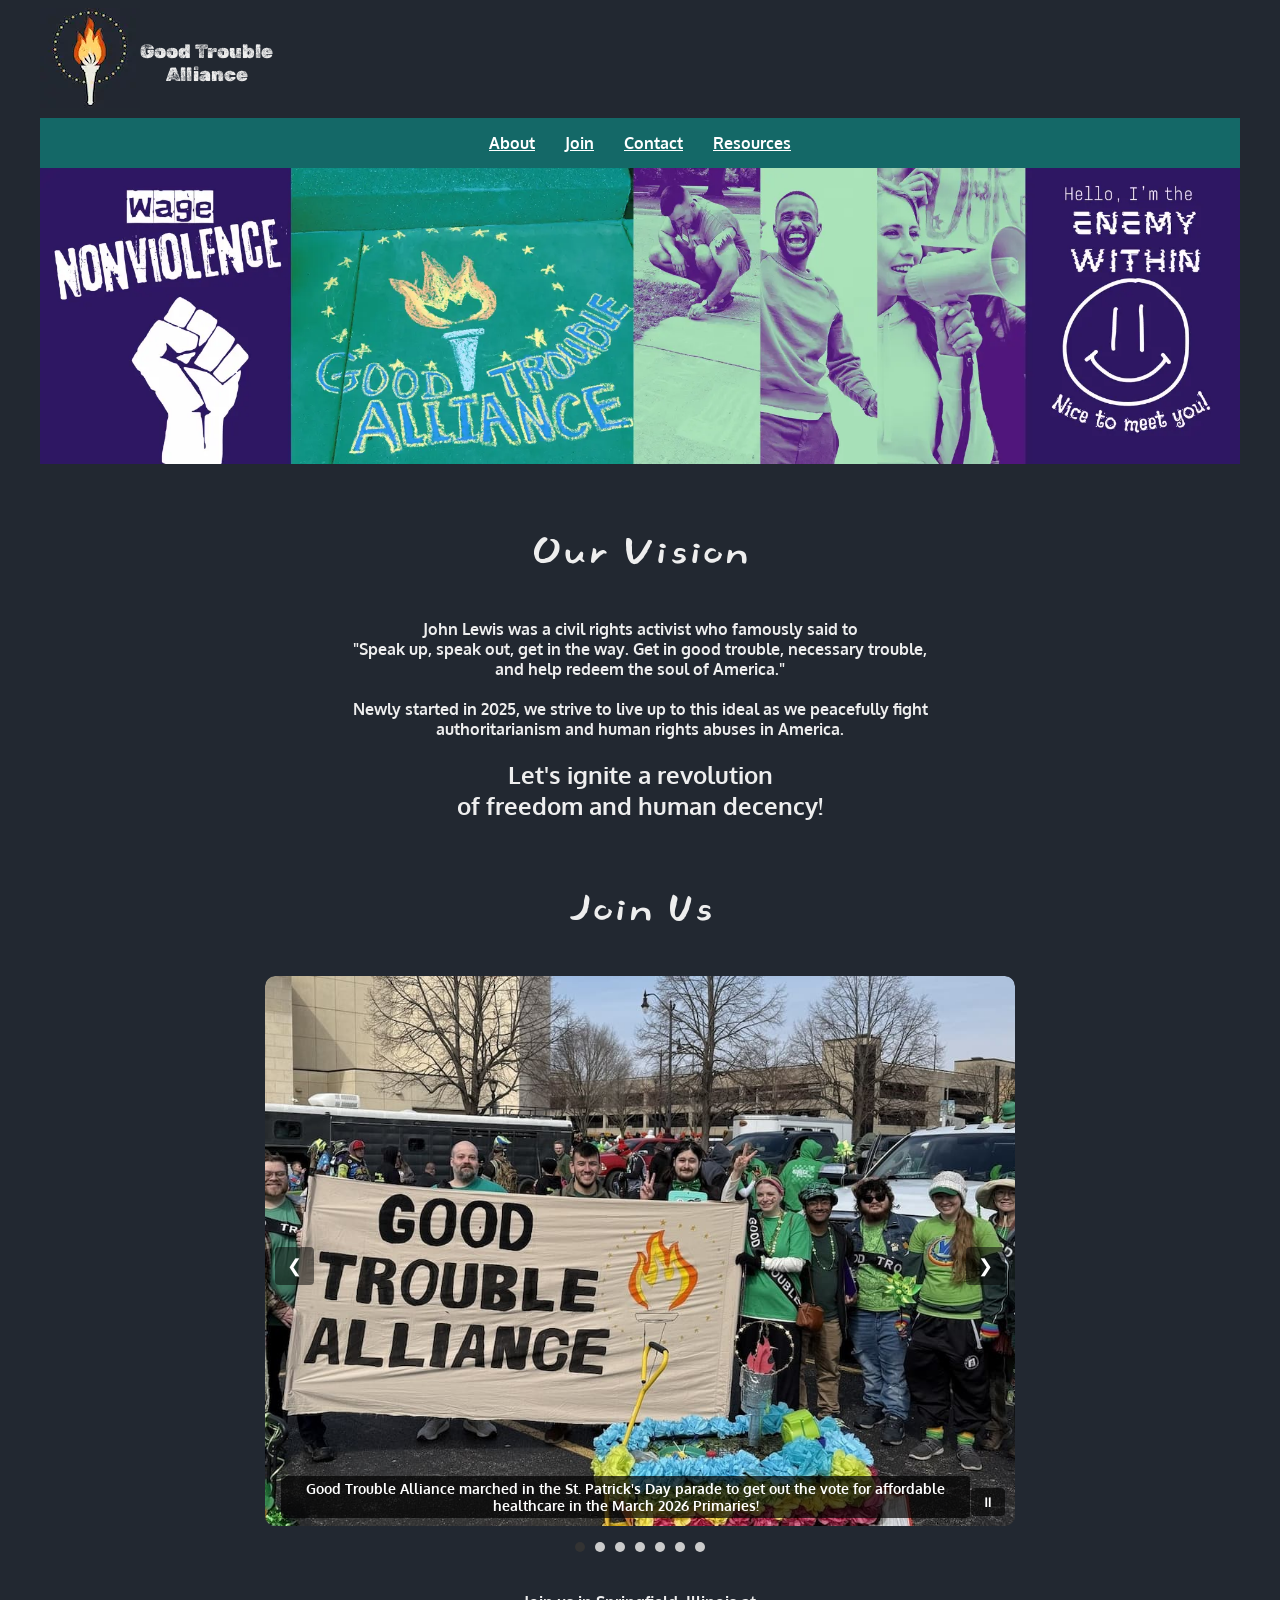
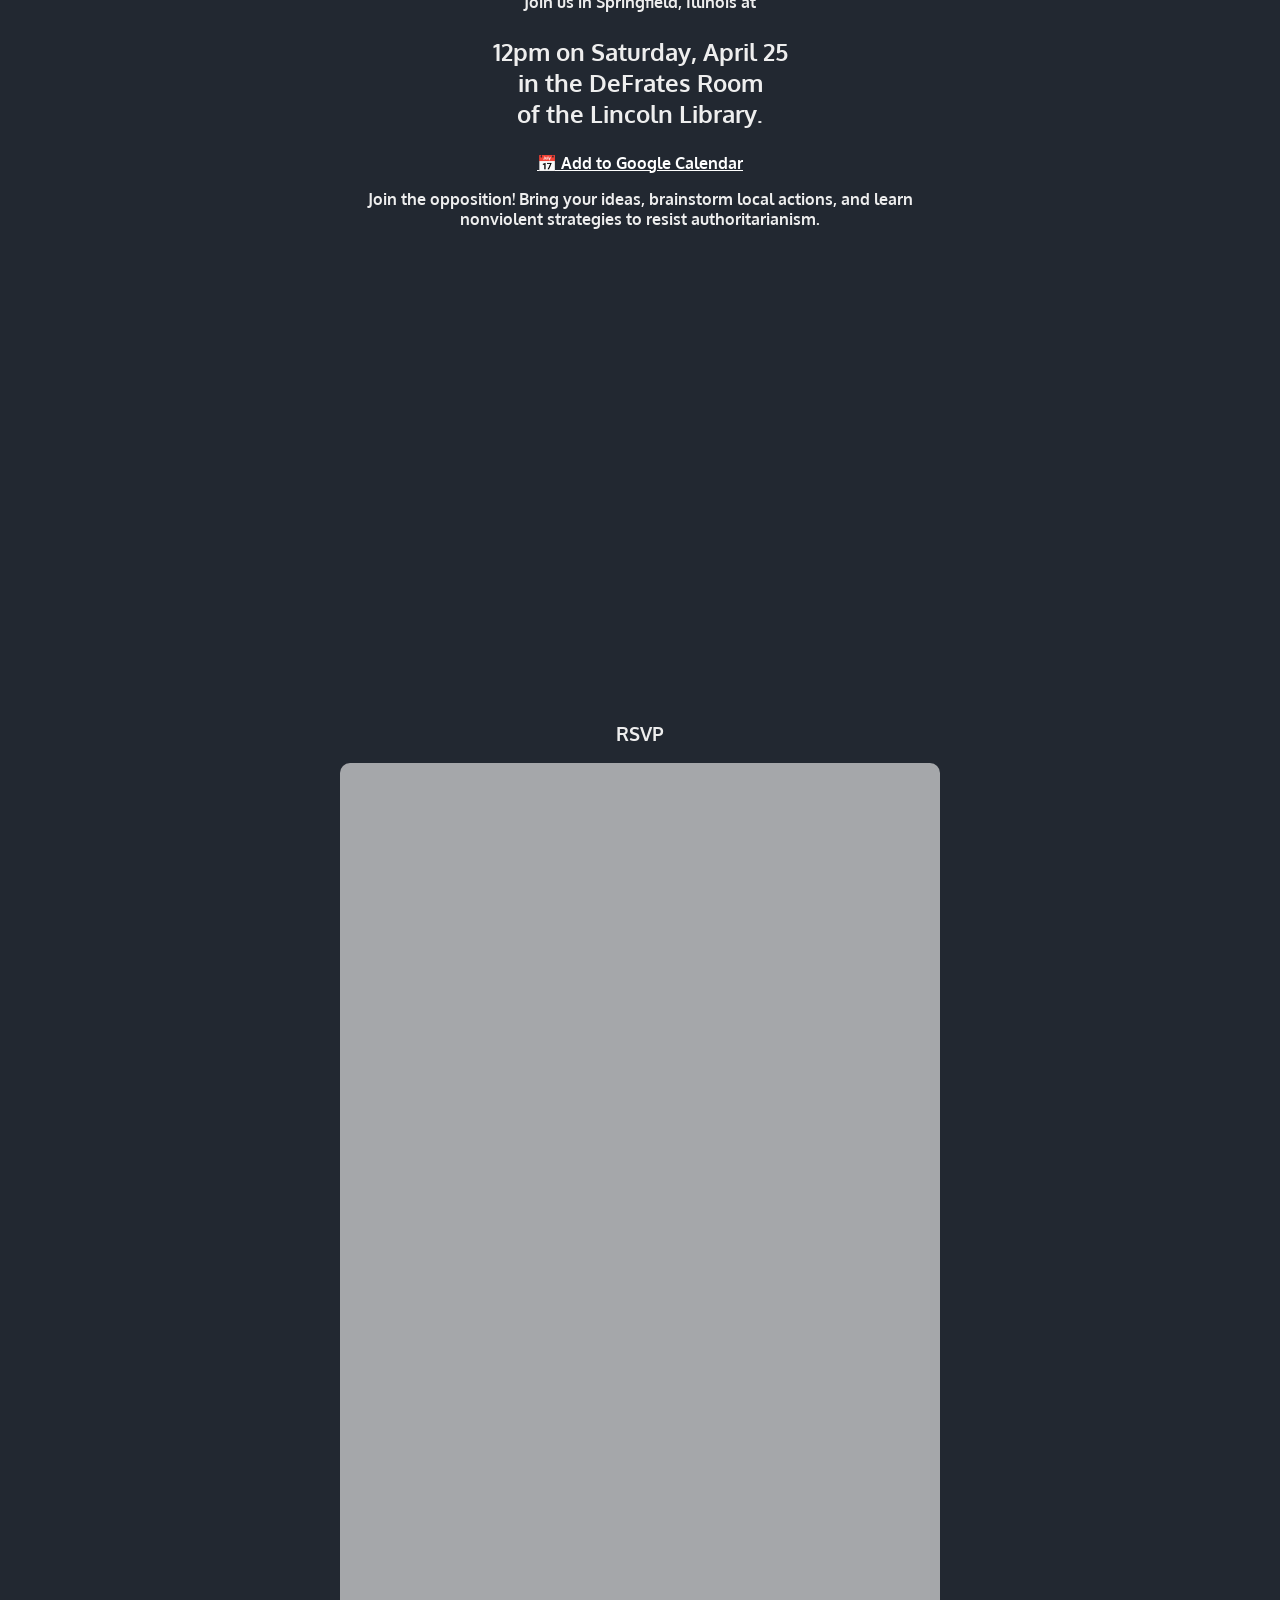
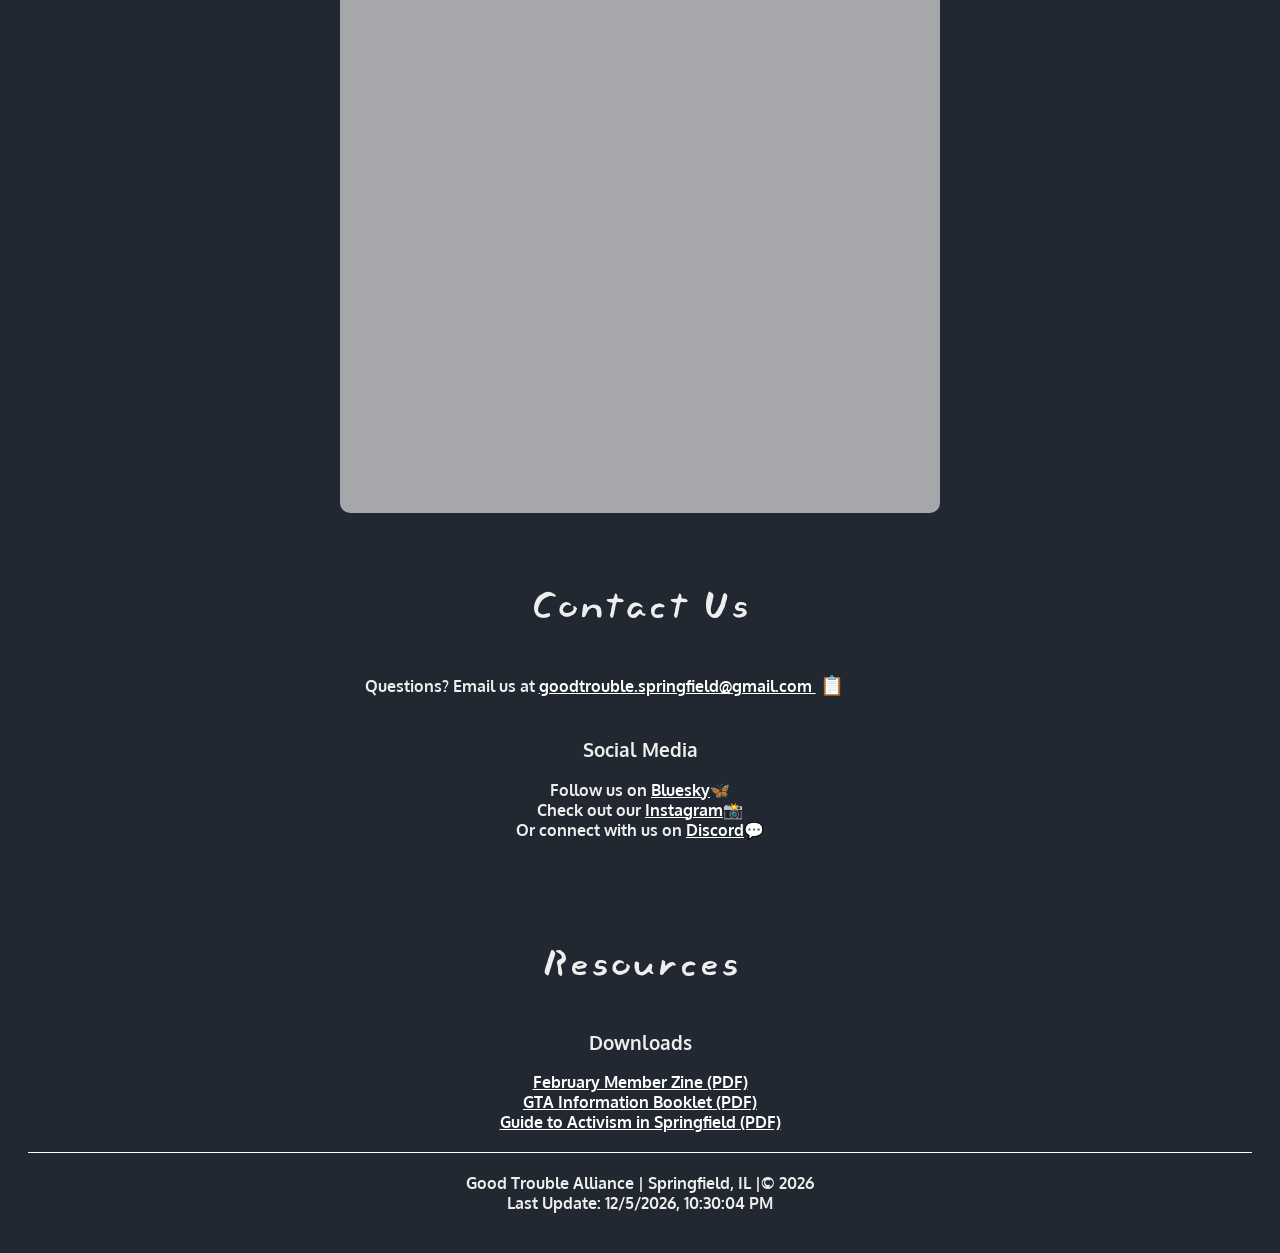
==== index.html @ 1ded8a0d "aesthetic changes to vision statement" ====
<!DOCTYPE html>
<html lang="en">
  <head>
    <meta charset="UTF-8" />
    <meta name="viewport" content="width=device-width, initial-scale=1.0" />
    <meta name="description" content="Good trouble alliance" />
    <meta name="author" content="Valorie Broderick" />
    <title>Good Trouble Alliance</title>

    <link rel="preconnect" href="https://fonts.googleapis.com" />
    <link rel="preconnect" href="https://fonts.gstatic.com" crossorigin />
    <link
      href="https://fonts.googleapis.com/css2?family=Oxygen:wght@300;400;700&family=Rubik+Dirt&family=Slackside+One&display=swap"
      rel="stylesheet"
    />

    <link rel="stylesheet" href="styles/styles.css" />
    <link rel="stylesheet" href="styles/styles-large.css" />
    <link rel="icon" href="/good-trouble-alliance/favicon.ico" type="image/x-icon" />

    <script src="scripts/nav.js" defer></script>
    <script src="scripts/copy.js" defer></script>
    <script src="scripts/date.js" defer></script>
    <script src="scripts/carousel.js" defer></script>
  </head>
  <body>
    <header>
      <div class="logo-container">
        <img class="logo" src="images/logo.webp" alt="logo" />
        <div>
          <span class="logo-text">Good Trouble <br />Alliance</span>
        </div>
      </div>
      <nav></nav>
    </header>
    <main>
      
      <picture>
        <source media="(min-width: 600px)" srcset="images/gta-hero-banner.webp">
        <img class="hero" src="images/gta-hero-banner-small.webp" alt="banner">
      </picture>
      
      <div id="action-button"></div>
      <div class="main-text">
        <section id="vision">
          <h2>Our Vision</h2>
          <p>
            John Lewis was a civil rights activist who famously said to <br />
            "Speak up, speak out, get in the way. Get in good trouble, necessary
            trouble, and help redeem the soul of America."
          </p><br>
          <p>
           Newly started in 2025, we strive to live up to this ideal as we peacefully fight
            authoritarianism and human rights abuses in America. </p><br>
            <p class ="emphasized-text">Let's ignite a revolution <br>of freedom and human decency!</p>
          
        </section>
        <section id="join">
          <h2>Join Us</h2>
        <div class="carousel">
          <div class="carousel-inner">
            <div class="carousel-item active">
              <img src="images/01_banner_parade.jpg" alt="GTA Banner" class="left-center">
              <div class="caption">Good Trouble Alliance marched in the St. Patrick's Day parade
                 to get out the vote for affordable healthcare in the March 2026 Primaries!</div>
            </div>
            <div class="carousel-item">
              <img src="images/02-bubbles.webp" alt="Bubbles">
              <div class="caption">Blowing bubbles = saving democracy 🫧</div>
            </div>
            <div class="carousel-item">
              <img src="images/03-rally-speech.webp" alt="Speech">
              <div class="caption">Speaking at ICE Out Rally</div>
            </div>
            <div class="carousel-item">
              <img src="images/04-healthcare.webp" alt="Healthcare" class="right-center">
              <div class="caption">GTA stood in support of the Illinois Council
                 on Developmental Disabilities (ICDD) to advocate for affordable healthcare
                  on the 16th anniversary of the Affordable Care Act.</div>
            </div>
            <div class="carousel-item">
              <img src="images/05-care-pkg1.jpg" alt="Care Package" class="top-center">
              <div class="caption">Families belong together.
                 Reaching out to the family of ICE detainee.</div>
            </div>
            <div class="carousel-item">
              <img src="images/06-chalking.webp" alt="Chalking" class="top-center">
              <div class="caption">Chalk party in Washington Park! No human is illegal.</div>
            </div>
            <div class="carousel-item">
              <img src="images/07-paper-fortune.webp" alt="Paper Fortune Teller">
              <div class="caption">Paper "fortune tellers," friendship bracelet, and a 
                message we handed out to kids.</div>
            </div>
            
          </div>
          
          <div class="carousel-dots"></div>
          <button class="pause-btn">⏸</button>
          
          <button class="prev">&#10094;</button>
          <button class="next">&#10095;</button>
        </div><br>
          <p>Join us in Springfield, Illinois at</p>
          <p class="meeting-info">
            12pm on Saturday, April 25 <br />
            in the DeFrates Room <br>of the Lincoln Library.
          </p>
          <p>
            <a
              href="https://www.google.com/calendar/render?action=TEMPLATE&text=Good+Trouble+Alliance+Meetup&details=Join+us+at+the+Lincoln+Library+DeFrates+Room+to+organize+resistance!&location=Lincoln+Library,+Springfield,+IL&dates=20260425T170000Z/20260425T183000Z"
              target="_blank"
              rel="noopener noreferrer"
            >
              📅 Add to Google Calendar
            </a>
          </p>
          <p class="opposition">
            Join the opposition! Bring your ideas, brainstorm local actions, and learn nonviolent strategies to resist authoritarianism.
          </p><br>
          <iframe
            src="https://www.google.com/maps/embed?pb=!1m18!1m12!1m3!1d2774.00792703583!2d-89.64872042401946!3d39.798499871545665!2m3!1f0!2f0!3f0!3m2!1i1024!2i768!4f13.1!3m3!1m2!1s0x887539c1099bd957%3A0x847e5b92f6f88fad!2sLincoln%20Library!5e1!3m2!1sen!2sus!4v1756136449288!5m2!1sen!2sus" 
            width="600"
            height="450"
            title="Lincoln Library"
            style="border: 0"
            allowfullscreen=""
            loading="lazy"
            referrerpolicy="no-referrer-when-downgrade"
          ></iframe>
          <h3>RSVP</h3>
          <iframe
            class="rsvp-form"
            title="rsvp form"
            src="https://docs.google.com/forms/d/e/1FAIpQLSfu28Lddh7iY0egJfK6Ha4x41GvLx8j4VqAGBE83lDlNpiF3w/viewform?embedded=true"
            width="640"
            height="4000"
            >Loading…</iframe
          >
        </section>

        <section id="contact">
          <h2>Contact Us</h2>
          <p>
            Questions? Email us at
            <a
              href="mailto:goodtrouble.springfield@gmail.com?subject=Interested%20in%20Good%20Trouble&body=Hi,%20I%27d%20like%20to%20learn%20more%20about%20the%20meetup..."
            >
              goodtrouble.springfield@gmail.com
            </a>
            <button
              id="copy-email"
              class="copy-button"
              title="Copy email to clipboard"
            >
              📋
            </button>
            <span id="copy-message" class="copy-message">Copied!</span><br /><br>
            <h3>Social Media</h3>
            Follow us on 
            <a href="https://bsky.app/profile/gt-alliance.bsky.social" target="_blank" rel="noopener noreferrer">Bluesky</a>🦋<br>
            Check out our
            <a href="https://www.instagram.com/good_trouble_alliance/" target="_blank" rel="noopener noreferrer">Instagram</a>📸<br>
            Or connect with us on
            <a href="https://discord.gg/uC5BBQTRHD" target="_blank" rel="noopener noreferrer">Discord</a>💬
          </p>
        </section>
        <section id="resources">
          <h2>Resources</h2>
          <h3>Downloads</h3>
          <a href="docs/good-trouble-issue-8.pdf" download
            >February Member Zine (PDF)</a
          ><br />
          <!-- <a href="images/oct-2025.png" download
            >Printable Flyer (PNG)</a
          ><br /> -->
          <a href="docs/gta-booklet.pdf" download
            >GTA Information Booklet (PDF)</a
          ><br />
          <a href="docs/guide-to-activism.pdf" download
            >Guide to Activism in Springfield (PDF)</a
          ><br />
        </section>
      </div>
    </main>
    <footer>
      <div>
        <span id="footer-content"></span><br />
        <span id="lastModified"></span>
      </div>
    </footer>
  </body>
</html>
---- styles/styles.css ----
html {
  font-family: "Oxygen", sans-serif;
  font-weight: 700;
  font-style: normal;
  text-align: center;
}
a {
  color: white;
}

body {
  background-color: #222831;
  color: #eeeeee;
}
main {
  max-width: 300px;
  display: block;
  margin: 0 auto;
}

.main-text {
  max-width: 290px;
  display: block;
  margin: 0 auto;
}
.meeting-info {
  font-weight: 900;
  font-size: x-large;
}
h1 {
  font-family: "Rubik Dirt", system-ui;
  font-weight: 400;
  font-style: normal;

  text-align: center;
  font-size: 40px;
}
h2 {
  font-family: "Slackside One", cursive;
  font-weight: 400;
  font-style: normal;
  text-align: center;
  font-size: 35px;
}
iframe {
  max-width: 600px;
  width: 100%;
  height: auto;
  aspect-ratio: 4 / 3;
  border: 0;
}
nav {
  background-color: rgb(20, 104, 103);
  display: flex;
  justify-content: center;
  max-width: 1200px;
  margin: 0 auto;
}

nav li {
  list-style-type: none;
  padding: 10px;
}
nav ul {
  display: flex;
  justify-content: center;
  margin: 0;
  padding: 0;
  width: 100%;
}
footer {
  padding: 20px;
  border-top: solid 1px white;
  margin: 20px;
}

.logo {
  padding-bottom: 10px;
}

.logo-container {
  display: flex;
  margin: 0 auto;
  max-width: 1200px;
  align-items: center;
}

.logo-text {
  font-family: "Rubik Dirt", system-ui;
  font-weight: 400;
  font-style: normal;
  font-size: larger;
  
}

.copy-button {
  background-color: transparent;
  border: none;
  padding: 0.2em;
  font-size: 1.2em;
  cursor: pointer;
  line-height: 1;
}

.copy-button:hover {
  background-color: rgba(0, 0, 0, 0.1);
  border-radius: 4px;
}

.copy-message {
  opacity: 0;
  margin-left: 0.5em;
  color: rgb(255, 255, 255);
  font-weight: bold;
  transition: opacity 0.3s ease;
  pointer-events: none;
}

.copy-message.show {
  opacity: 1;
}
#contact {
  padding-bottom: 20px;
}

.hero {
  display: block;
  max-width: 1200px;
  width: 100%;
  height: auto;
}

.rsvp-form {
  background-color: #a5a7aa;
  border-radius: 10px;
  height: 1900px;
}

.emphasized-text{
  font-size: x-large;
}


.carousel {
  position: relative;
  max-width: 300px;
  margin: auto;
  overflow: hidden;
  border-radius: 10px;
}

.carousel-inner {
  display: flex;
  transition: transform 0.5s ease-in-out;
}

.carousel-item {
  min-width: 100%;
  box-sizing: border-box;
  position: relative;
}

.carousel-item img {
  width: 100%;
  display: block;
  border-radius: 10px;
  height: 300px; 
  object-fit: cover;
}

.caption {
  position: absolute;
  bottom: 8px;
  left: 16px;
  color: white;
  background: rgba(0,0,0,0.7);
  padding: 4px 8px;
  border-radius: 4px;
  font-size: 14px;
  margin-right:45px;
}

.carousel-dots {
  text-align: center;
  margin-top: 10px;
}

.carousel-dots span {
  display: inline-block;
  height: 10px;
  width: 10px;
  margin: 0 5px;
  background-color: #ccc;
  border-radius: 50%;
  cursor: pointer;
  transition: background-color 0.3s;
}

.carousel-dots .active {
  background-color: #333;
}

.pause-btn {
  position: absolute;
  bottom: 40px;
  right: 10px;
  background: rgba(0,0,0,0.6);
  color: white;
  border: none;
  padding: 6px 10px;
  border-radius: 4px;
  cursor: pointer;
  font-size: 14px;
}

.left-center {
  object-position: left center;
}

.right-center {
  object-position: right center;
}

.top-center {
  object-position: top center;
}

button.prev,
button.next {
  position: absolute;
  top: 50%;
  transform: translateY(-50%);
  background-color: rgba(0,0,0,0.5);
  color: white;
  border: none;
  padding: 8px 12px;
  cursor: pointer;
  border-radius: 4px;
  font-size: 18px;
}

button.prev { left: 10px; }
button.next { right: 10px; }
---- styles/styles-large.css ----
@media (min-width: 600px) {
  .main-text {
    max-width: 880px;
  }
  main {
    max-width: 1200px;
  }
  h1 {
    font-size: 0px;
  }
  h2 {
    font-size: 50px;
  }
  
  nav li{
    padding: 15px;
  }

  .rsvp-form {
    height: 1350px;
    max-width: 600px;
  }

  .carousel {
    max-width: 750px;
  }

  .carousel-item img{
    height: 550px;
  }

  .opposition {
    max-width: 600px;
    margin: 0 auto;
  }

  #vision p {
    max-width: 600px;
    text-align: center;
    margin: 0 auto;
  }


}
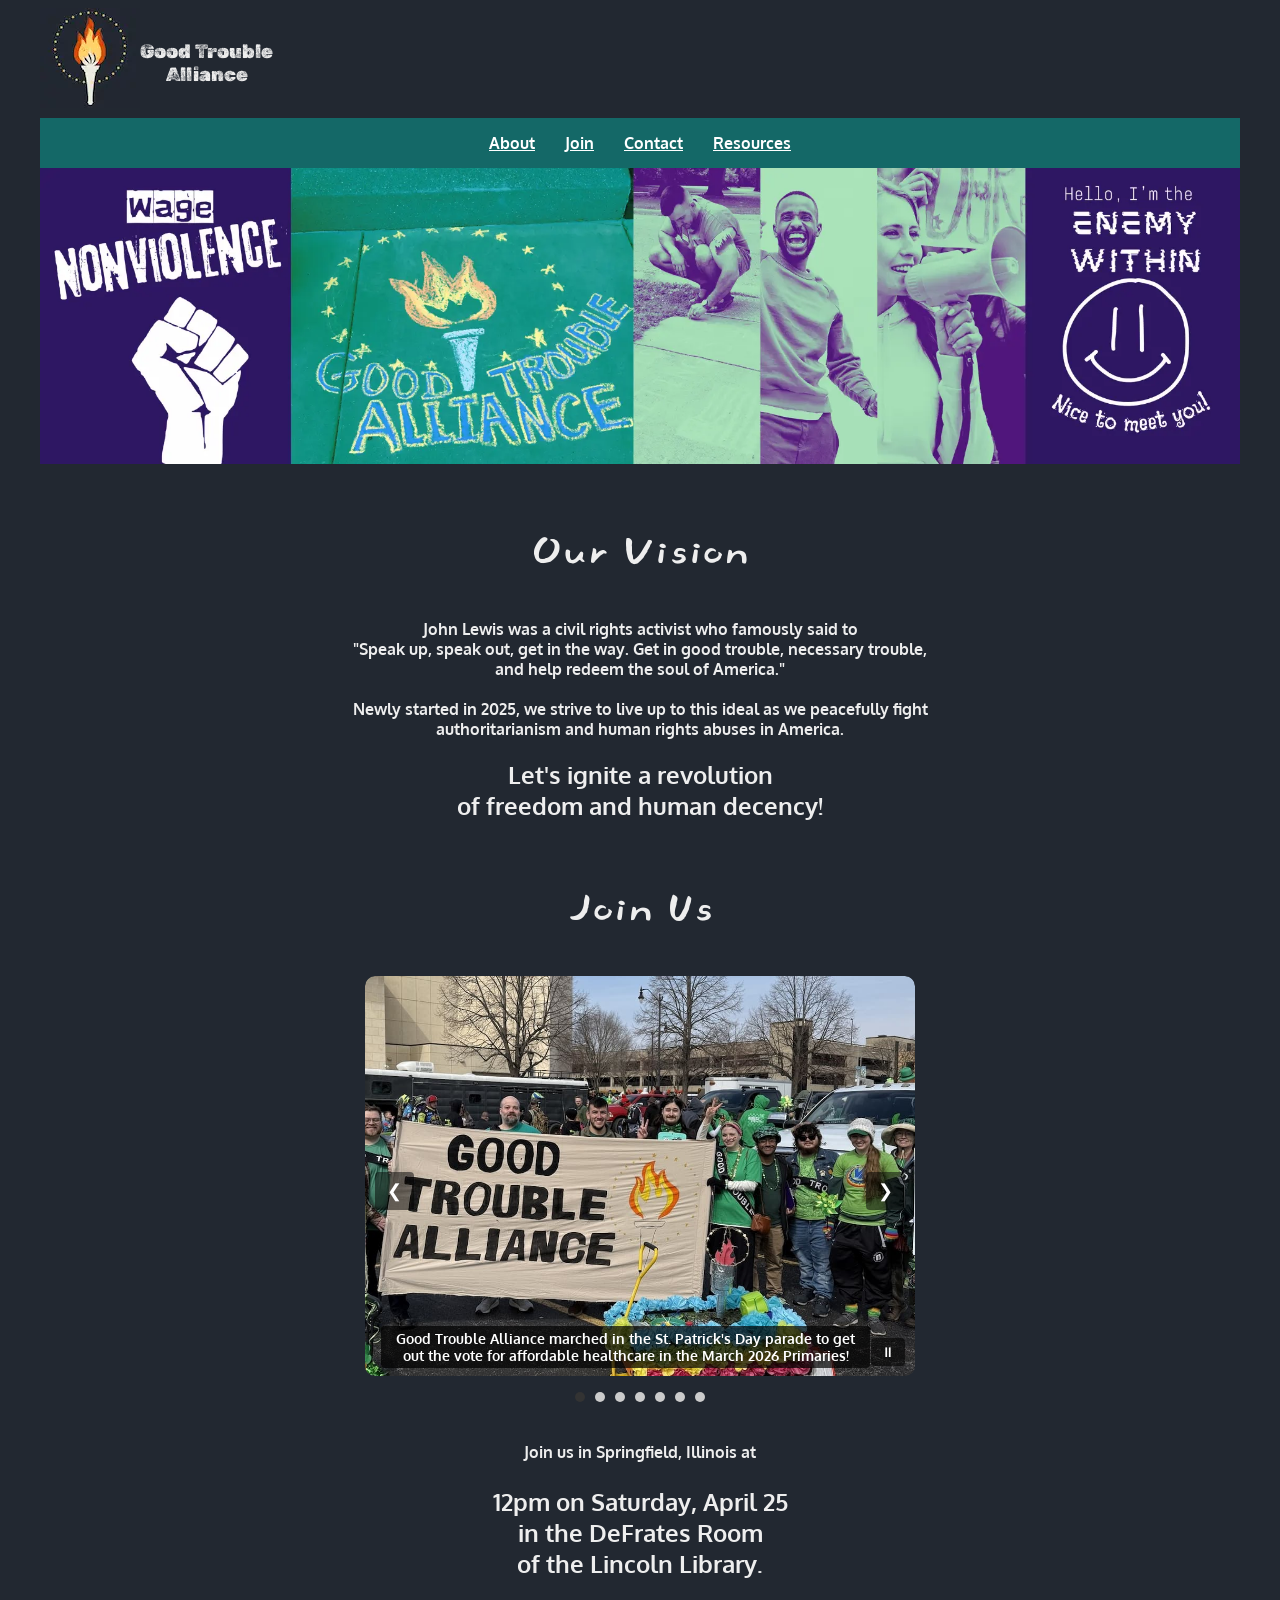
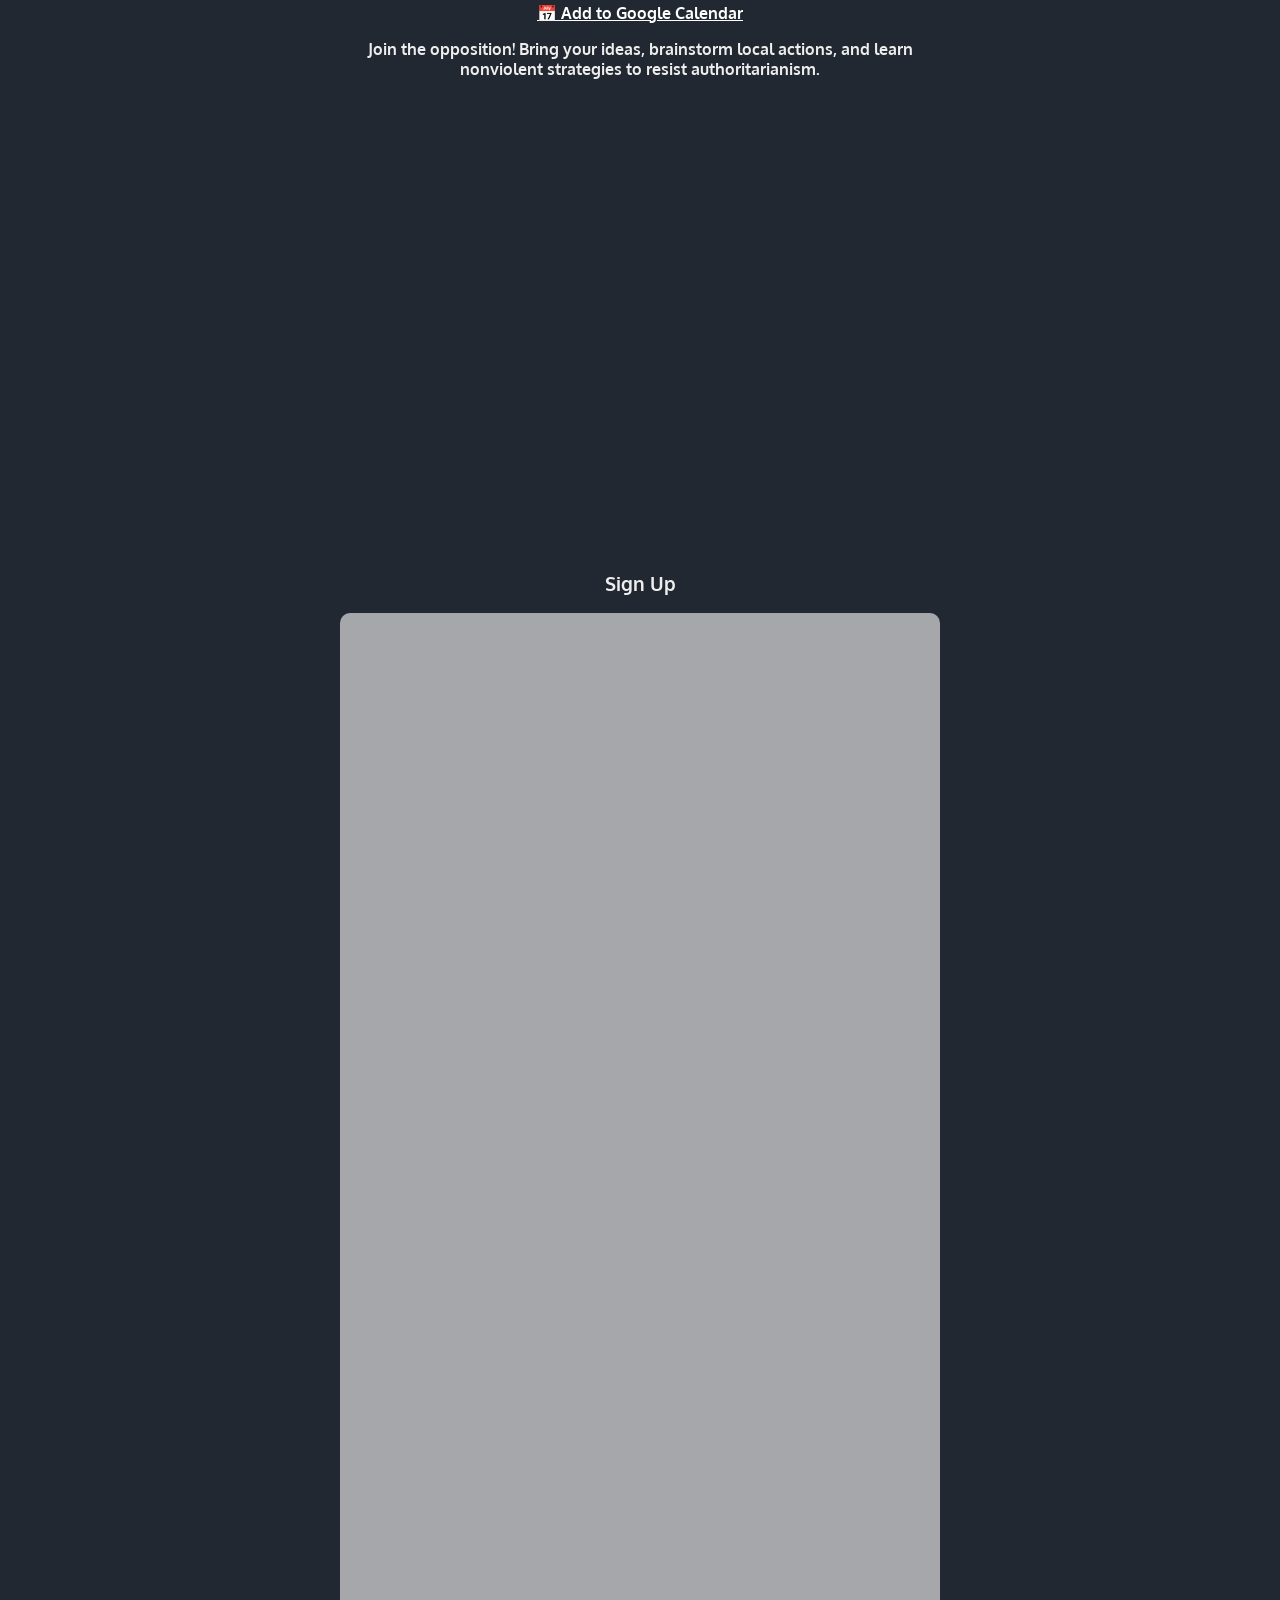
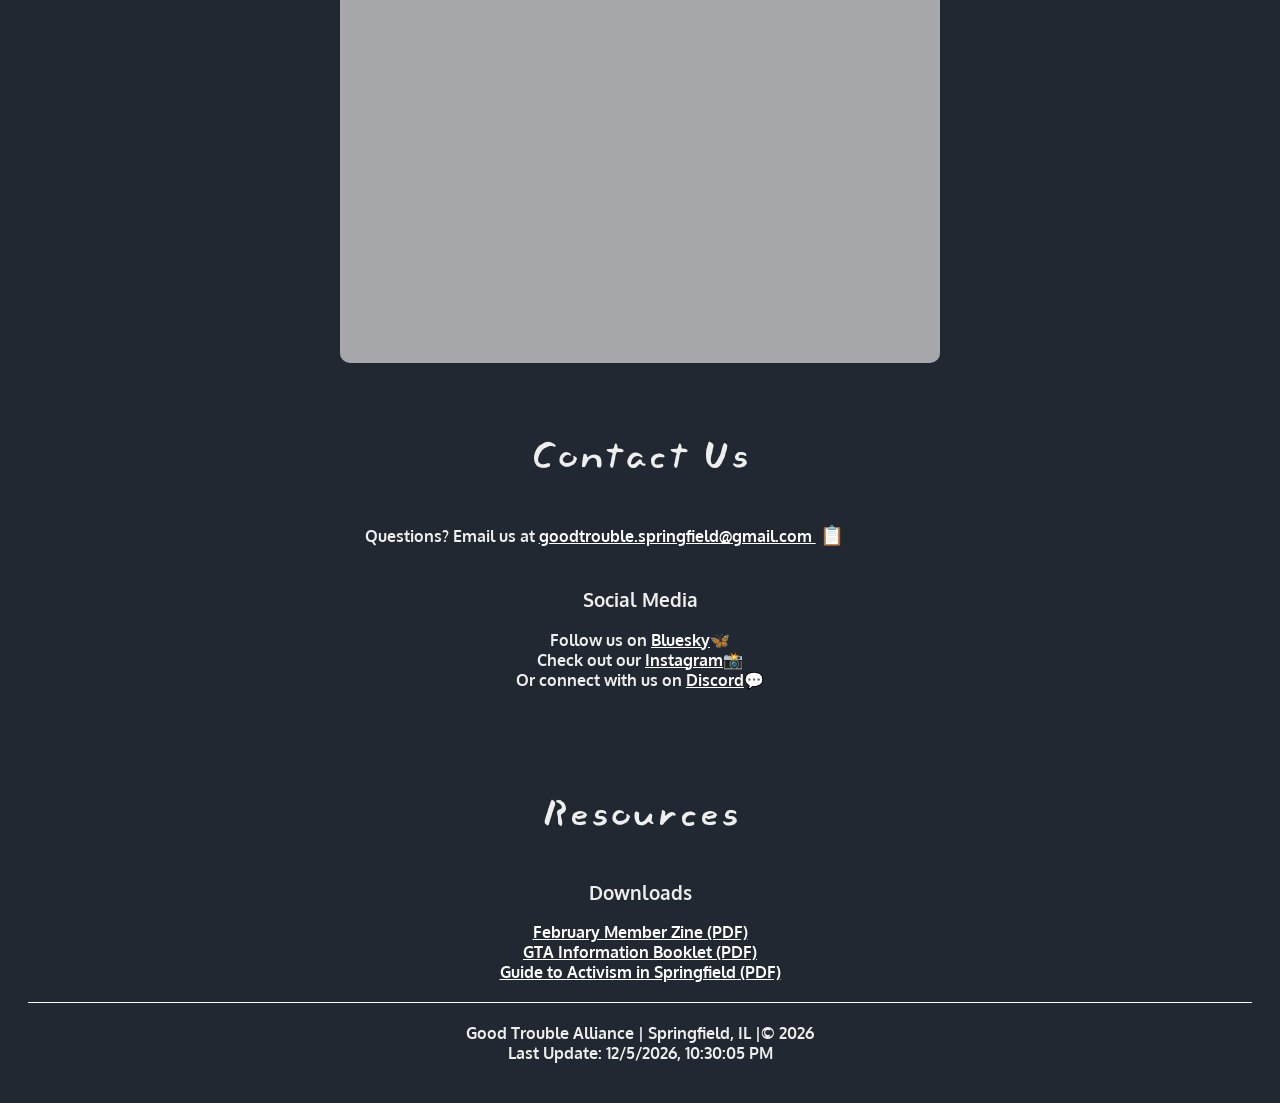
==== commit 7922ed84: "Changed "rsvp" to sign up" ====
--- a/index.html
+++ b/index.html
@@ -128,7 +128,7 @@
             loading="lazy"
             referrerpolicy="no-referrer-when-downgrade"
           ></iframe>
-          <h3>RSVP</h3>
+          <h3>Sign Up</h3>
           <iframe
             class="rsvp-form"
             title="rsvp form"
--- a/styles/styles-large.css
+++ b/styles/styles-large.css
@@ -22,11 +22,11 @@
   }
 
   .carousel {
-    max-width: 750px;
+    max-width: 550px;
   }
 
   .carousel-item img{
-    height: 550px;
+    height: 400px;
   }
 
   .opposition {
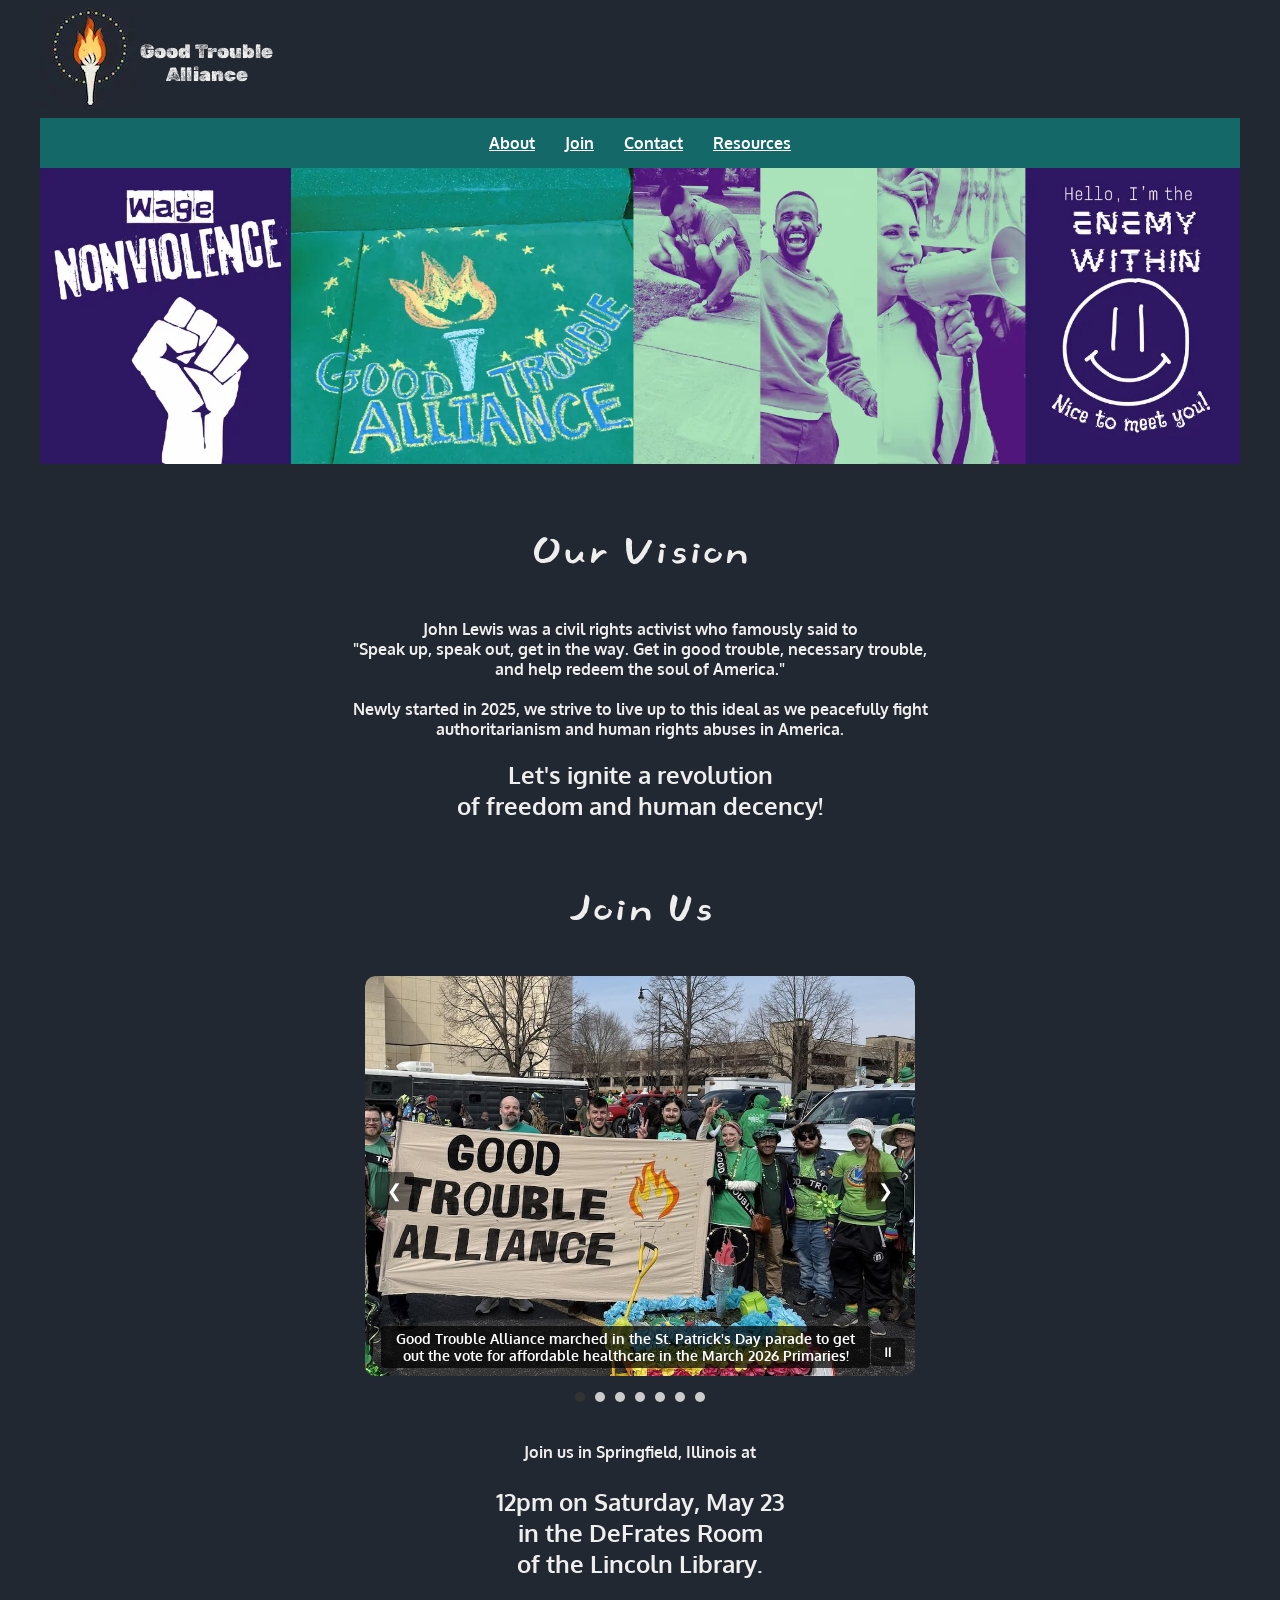
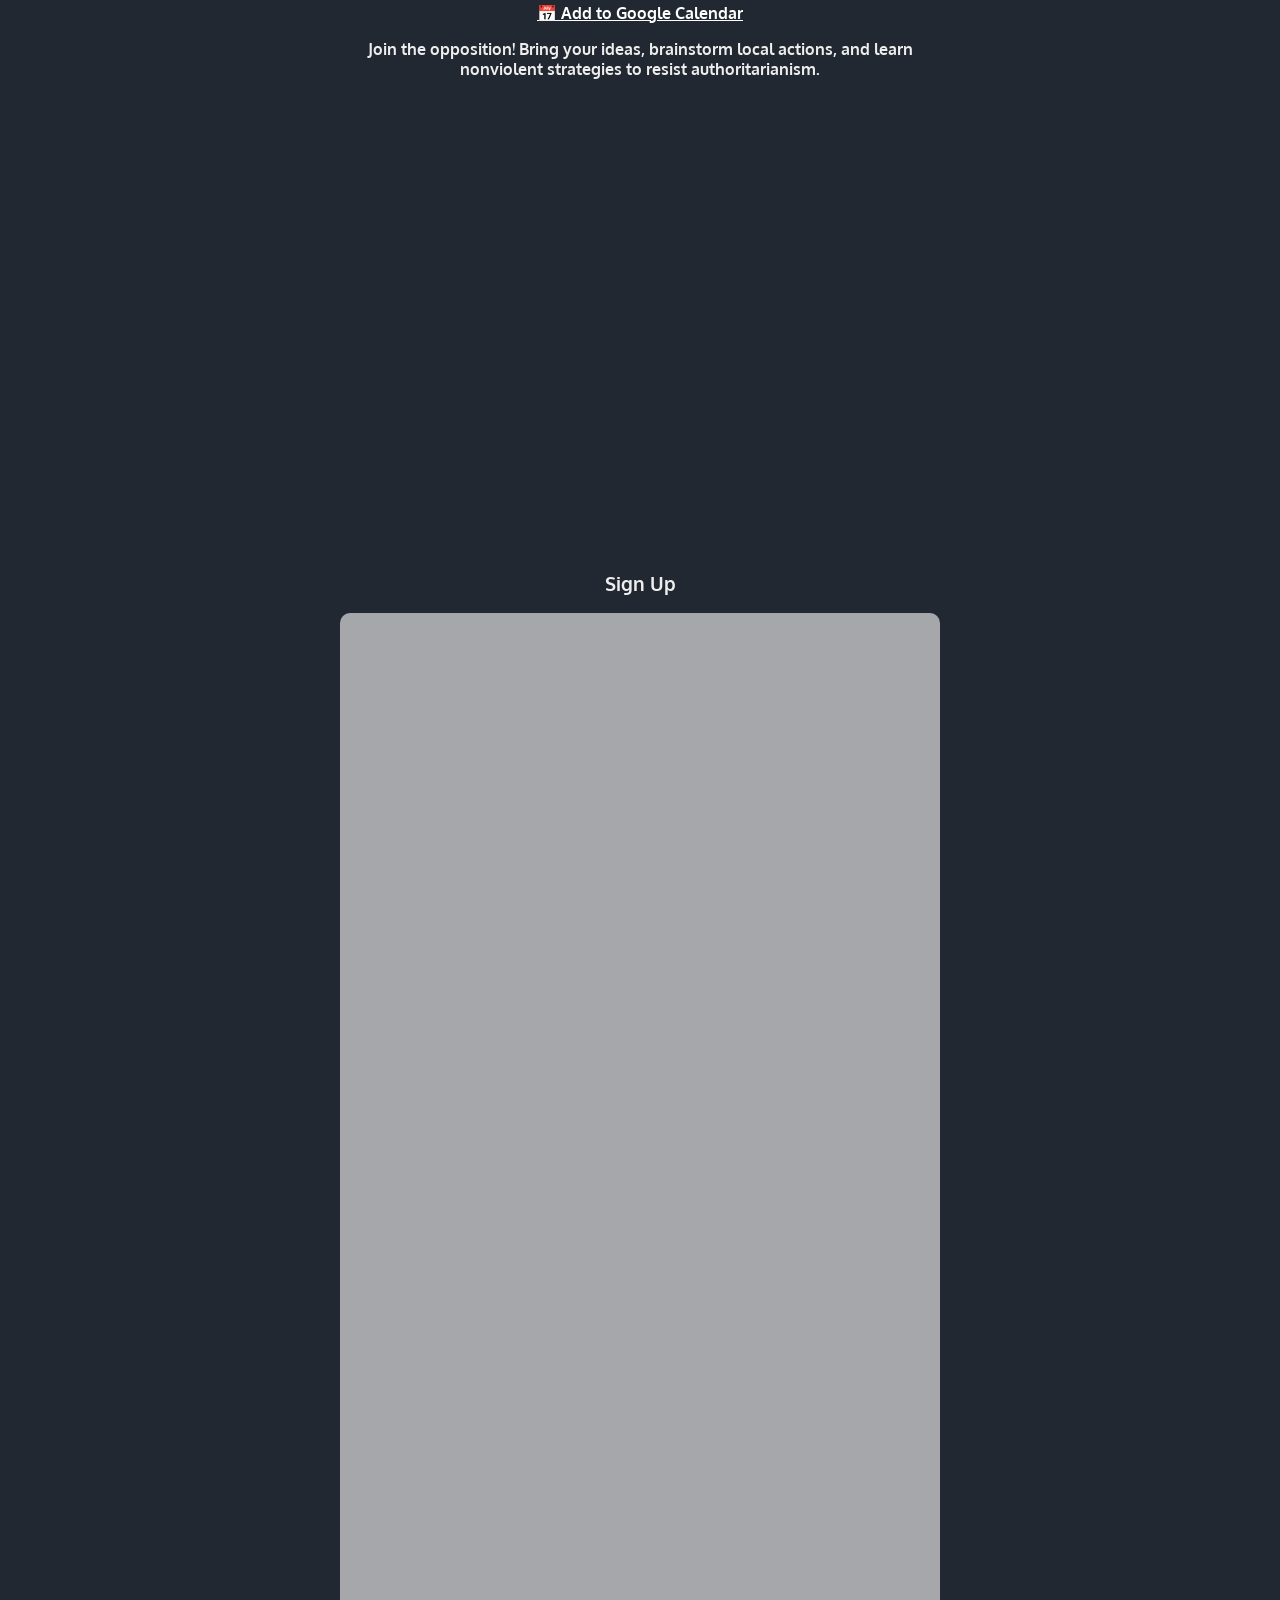
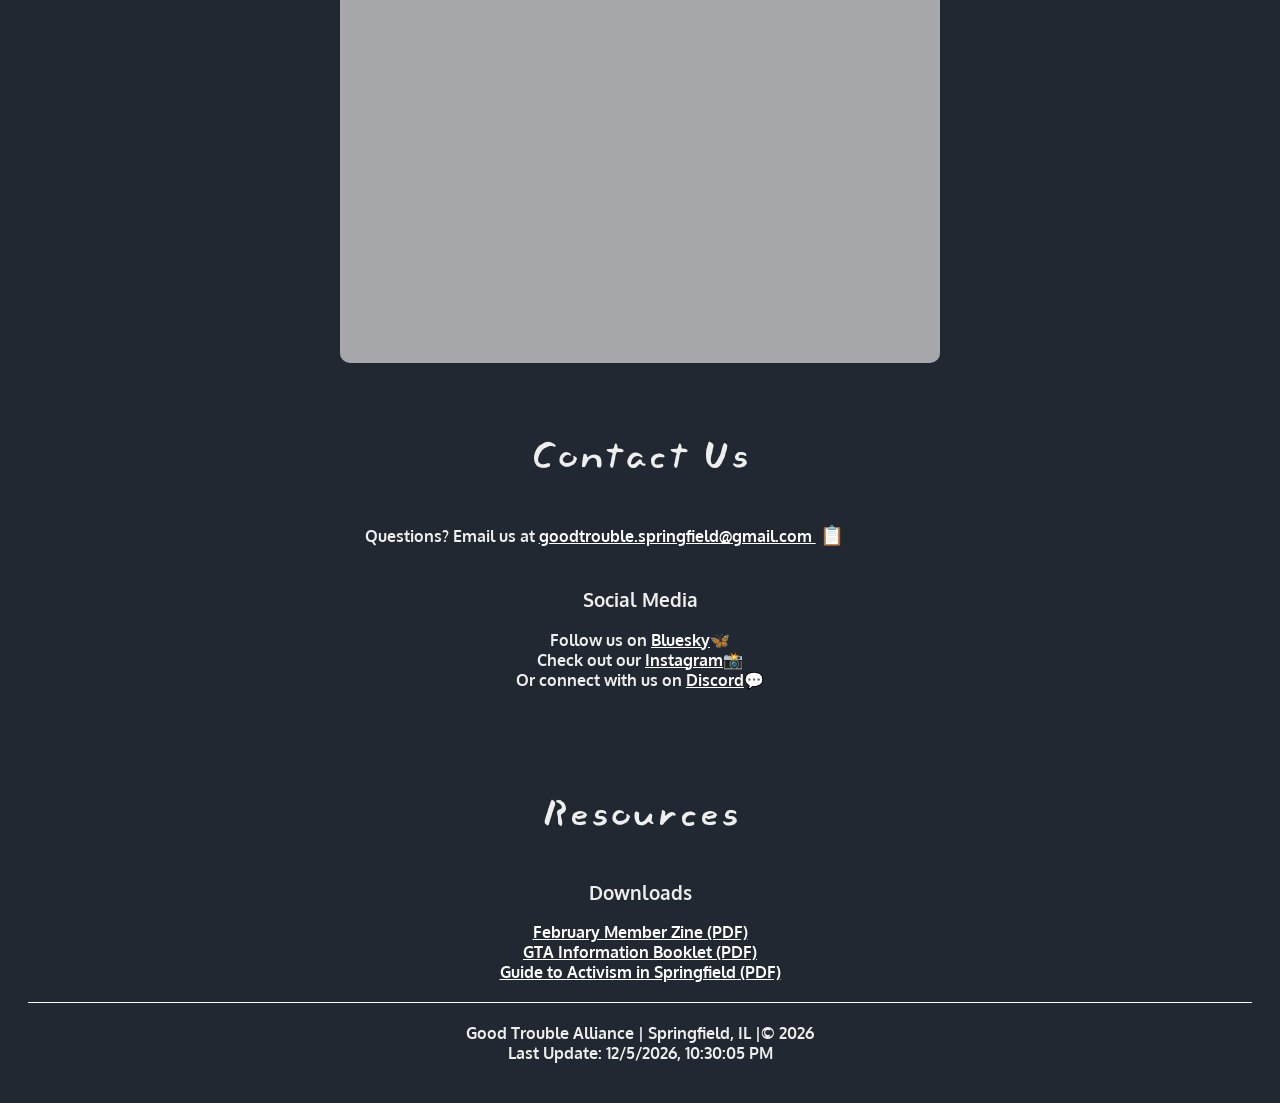
==== commit 394ba8a1: "updated meeting date" ====
--- a/index.html
+++ b/index.html
@@ -103,12 +103,12 @@
         </div><br>
           <p>Join us in Springfield, Illinois at</p>
           <p class="meeting-info">
-            12pm on Saturday, April 25 <br />
+            12pm on Saturday, May 23 <br />
             in the DeFrates Room <br>of the Lincoln Library.
           </p>
           <p>
             <a
-              href="https://www.google.com/calendar/render?action=TEMPLATE&text=Good+Trouble+Alliance+Meetup&details=Join+us+at+the+Lincoln+Library+DeFrates+Room+to+organize+resistance!&location=Lincoln+Library,+Springfield,+IL&dates=20260425T170000Z/20260425T183000Z"
+              href="https://www.google.com/calendar/render?action=TEMPLATE&text=Good+Trouble+Alliance+Meetup&details=Join+us+at+the+Lincoln+Library+DeFrates+Room+to+organize+resistance!&location=Lincoln+Library,+Springfield,+IL&dates=20260523T170000Z/20260523T183000Z"
               target="_blank"
               rel="noopener noreferrer"
             >
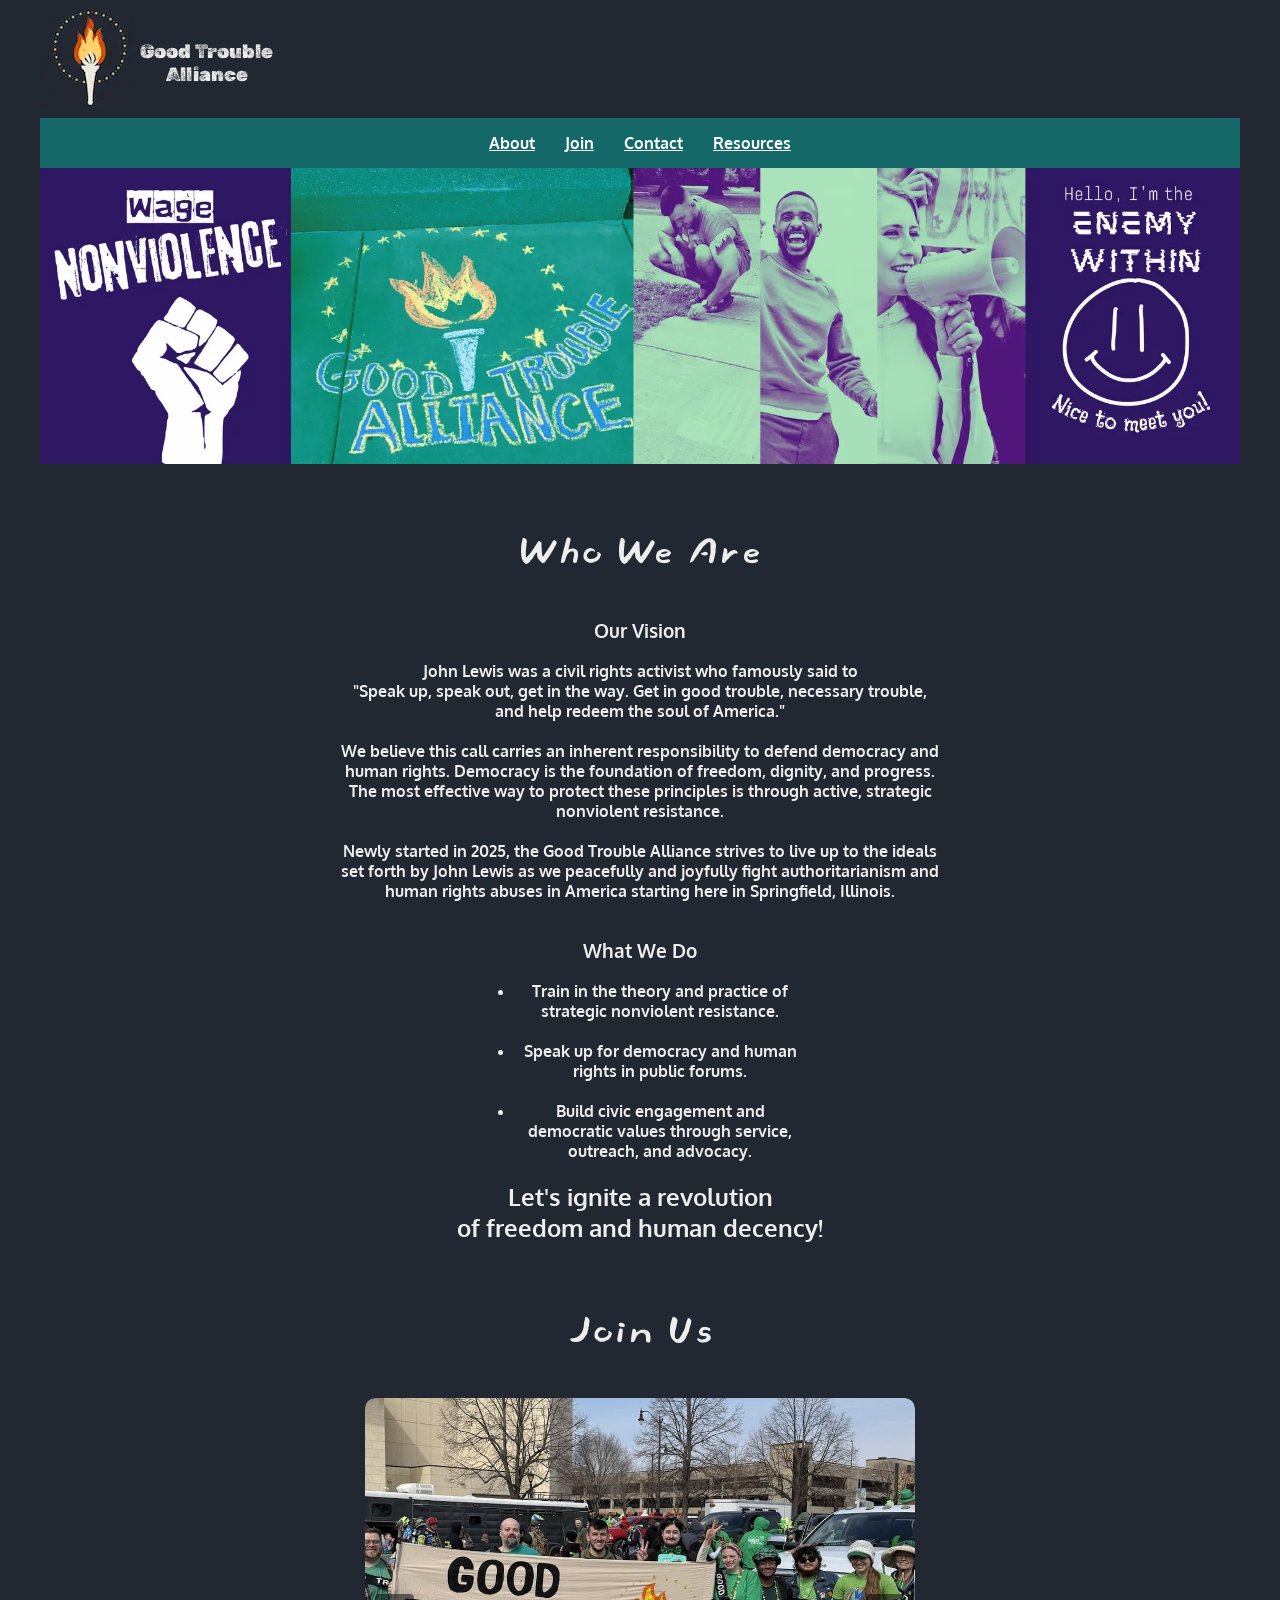
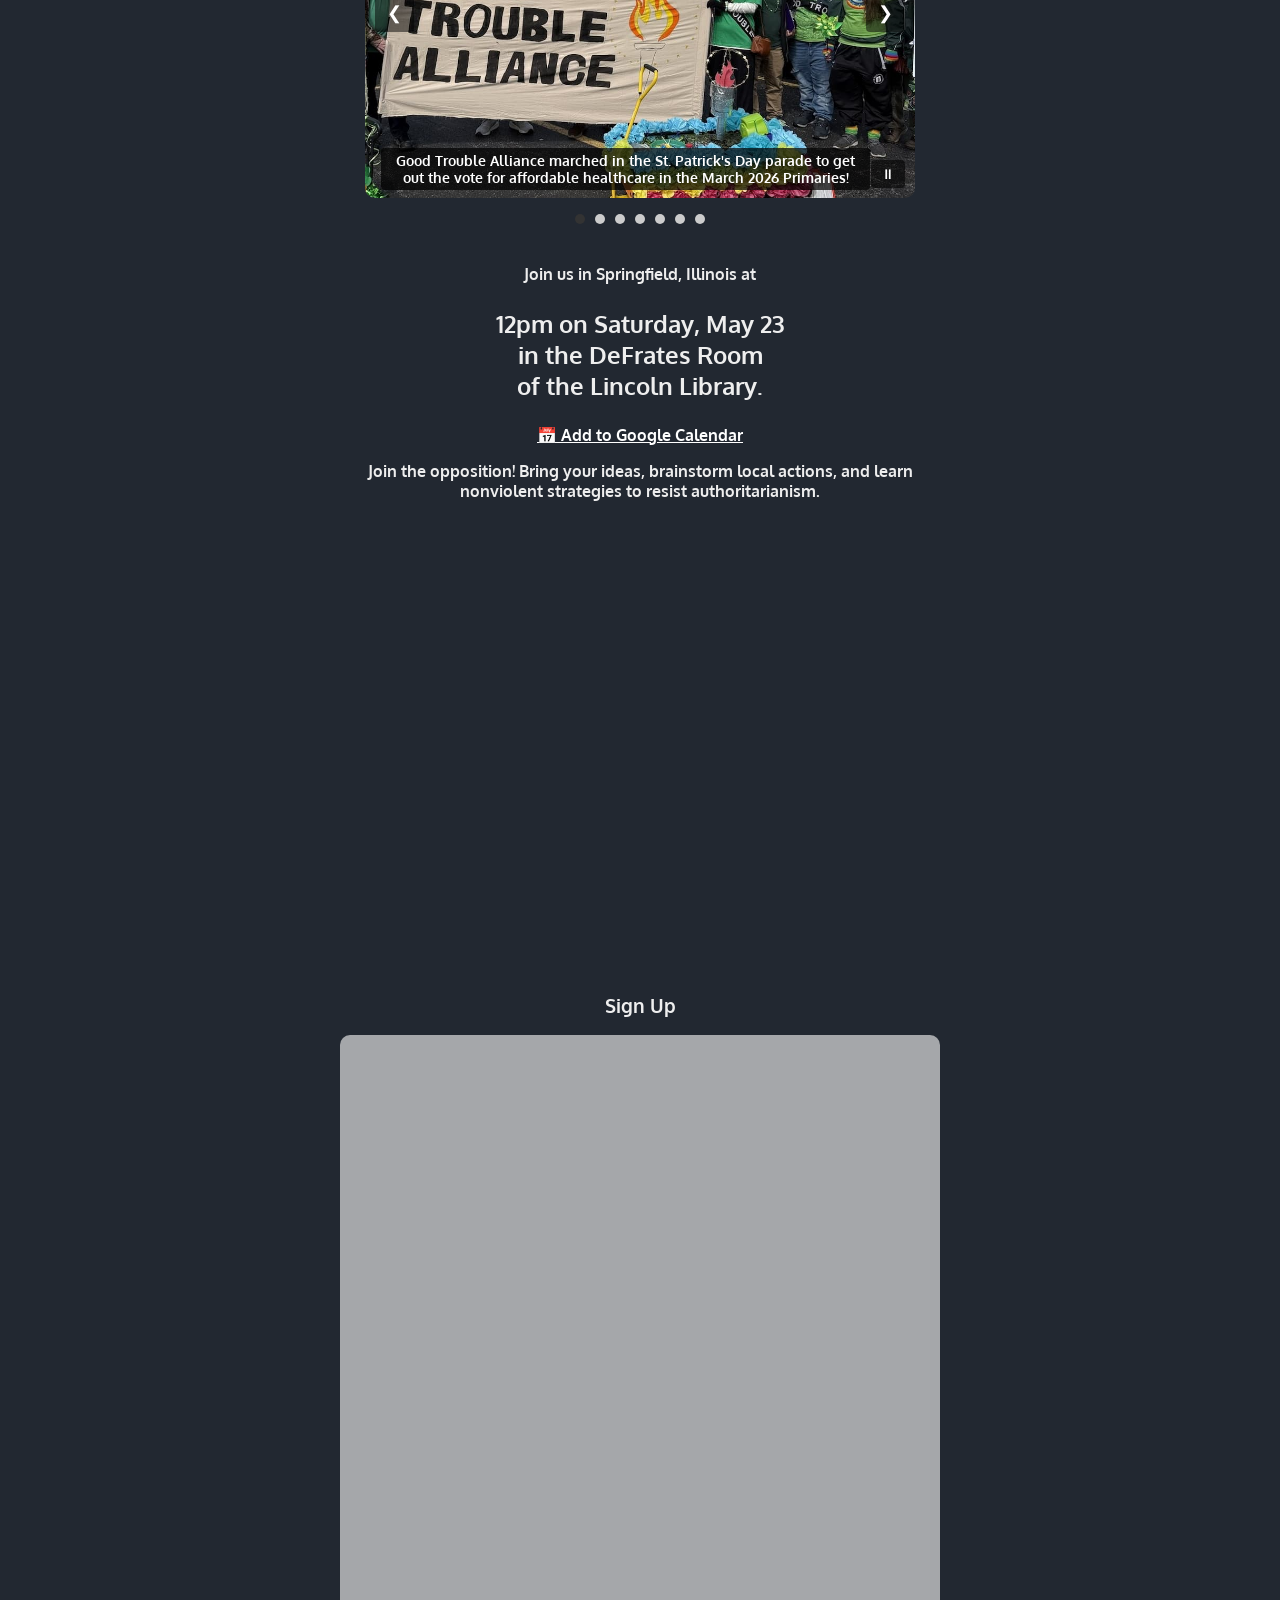
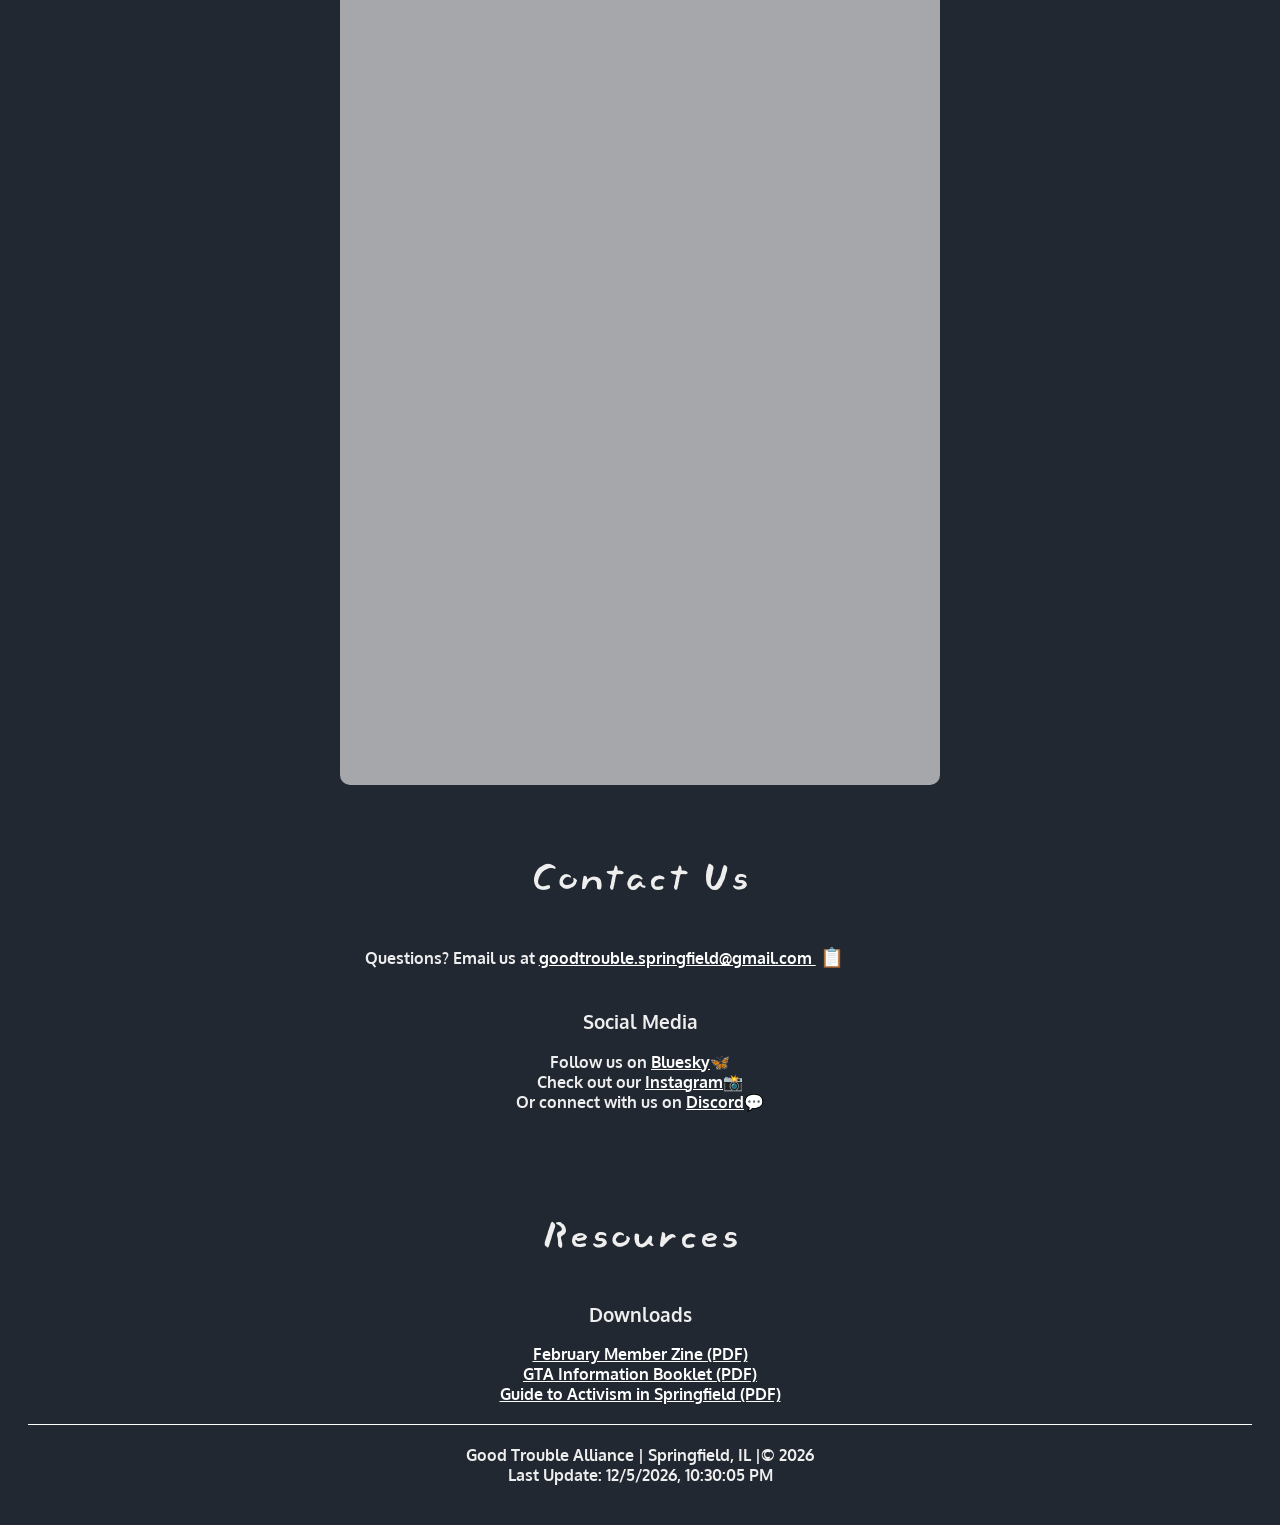
==== commit d641a356: "Added to the "about" section" ====
--- a/index.html
+++ b/index.html
@@ -43,16 +43,34 @@
       <div id="action-button"></div>
       <div class="main-text">
         <section id="vision">
-          <h2>Our Vision</h2>
+          <h2>Who We Are</h2>
+          <h3>Our Vision</h3>
           <p>
             John Lewis was a civil rights activist who famously said to <br />
             "Speak up, speak out, get in the way. Get in good trouble, necessary
             trouble, and help redeem the soul of America."
           </p><br>
-          <p>
-           Newly started in 2025, we strive to live up to this ideal as we peacefully fight
-            authoritarianism and human rights abuses in America. </p><br>
+          <p>We believe this call carries an inherent responsibility to defend democracy
+             and human rights. Democracy is the foundation of freedom, dignity, and progress.
+              The most effective way to protect these principles is through active, 
+              strategic nonviolent resistance.
+          </p>
+          <p><br>
+           Newly started in 2025, the Good Trouble Alliance strives to live up to the ideals 
+           set forth by John Lewis as we peacefully and joyfully fight
+            authoritarianism and human rights abuses in America starting here in Springfield, Illinois. </p><br>
+          <h3>What We Do</h3>
+
+          <ul class="what-we-do">
+            <li>Train in the theory and practice of strategic nonviolent resistance.</li><br>
+            <li>Speak up for democracy and human rights in public forums.</li><br>
+            <li>Build civic engagement and democratic values through service, outreach, and advocacy.</li>
+          </ul>
+        
+          <br>
             <p class ="emphasized-text">Let's ignite a revolution <br>of freedom and human decency!</p>
+          
+          
           
         </section>
         <section id="join">
--- a/styles/styles.css
+++ b/styles/styles.css
@@ -18,7 +18,7 @@
   margin: 0 auto;
 }
 
-.main-text {
+.main-text, .what-we-do {
   max-width: 290px;
   display: block;
   margin: 0 auto;
@@ -225,6 +225,10 @@
   object-position: top center;
 }
 
+.what-we-do p{
+  text-align: left;
+}
+
 button.prev,
 button.next {
   position: absolute;
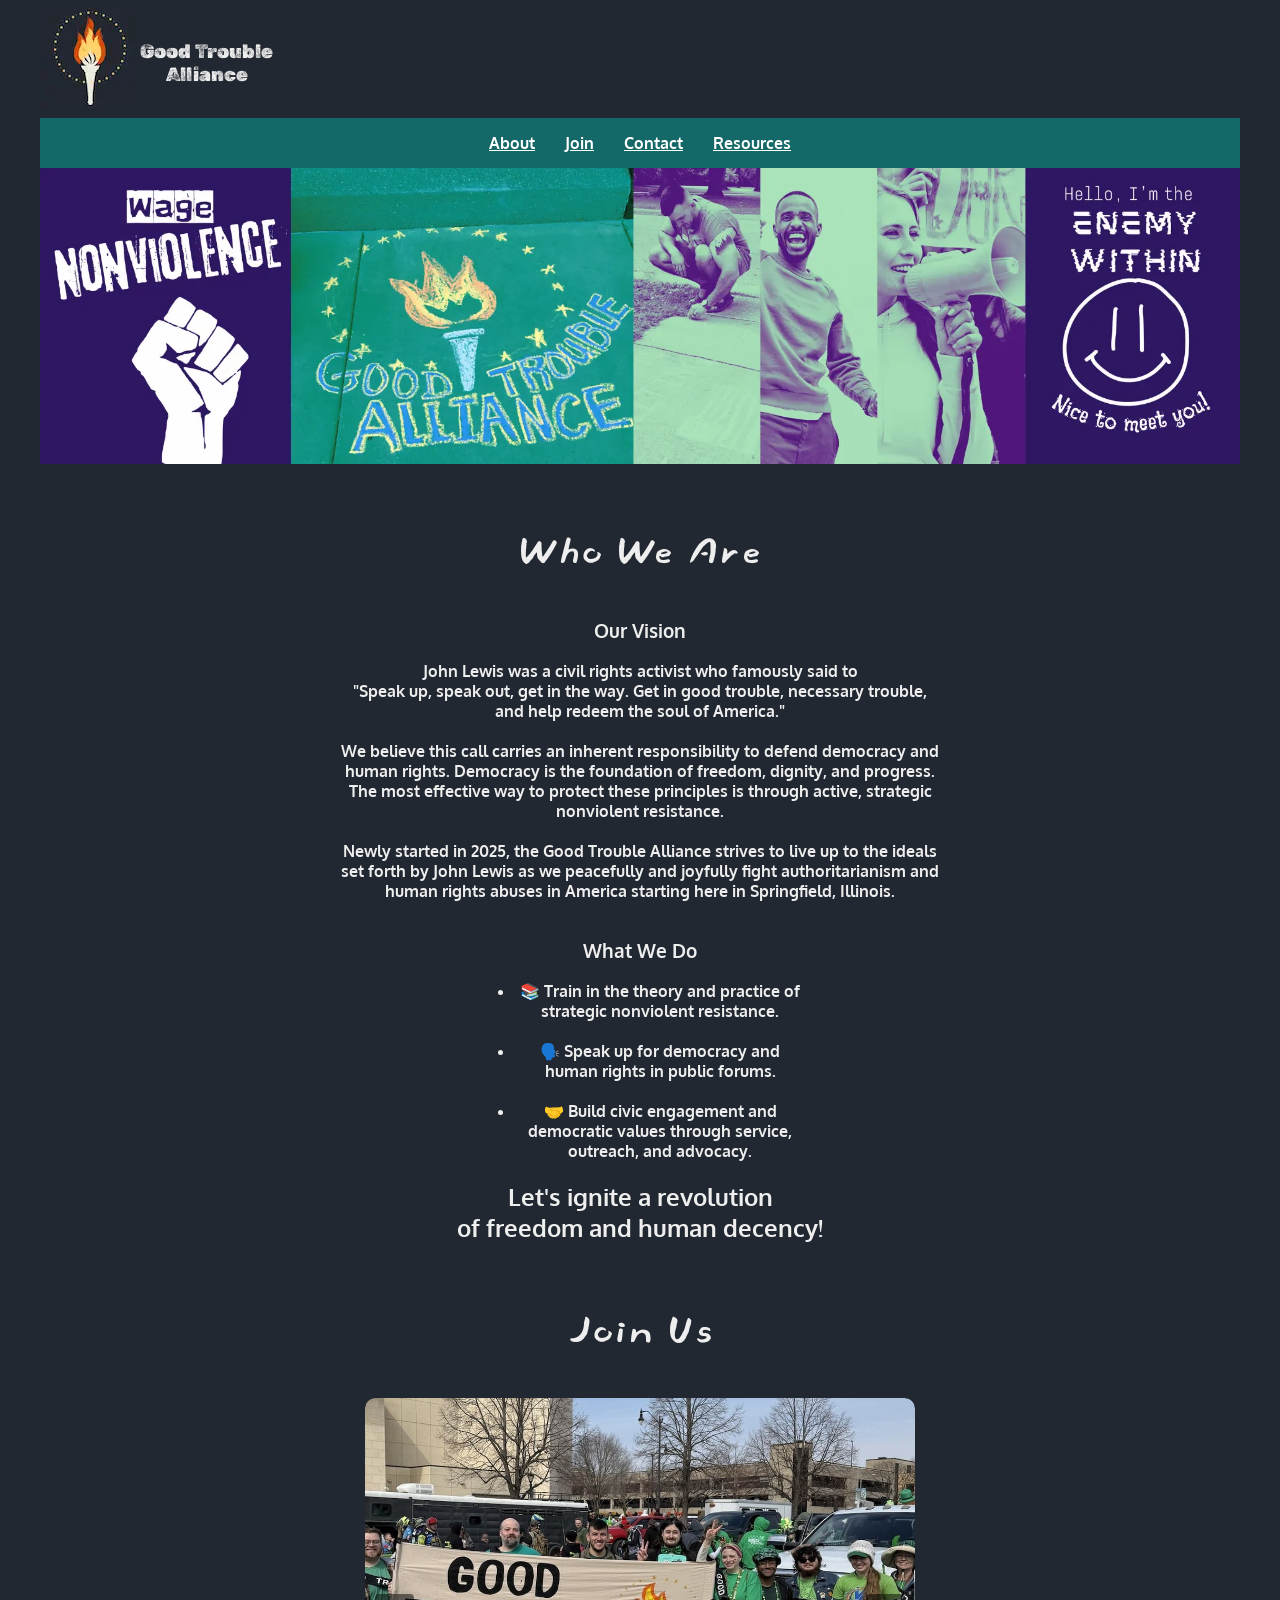
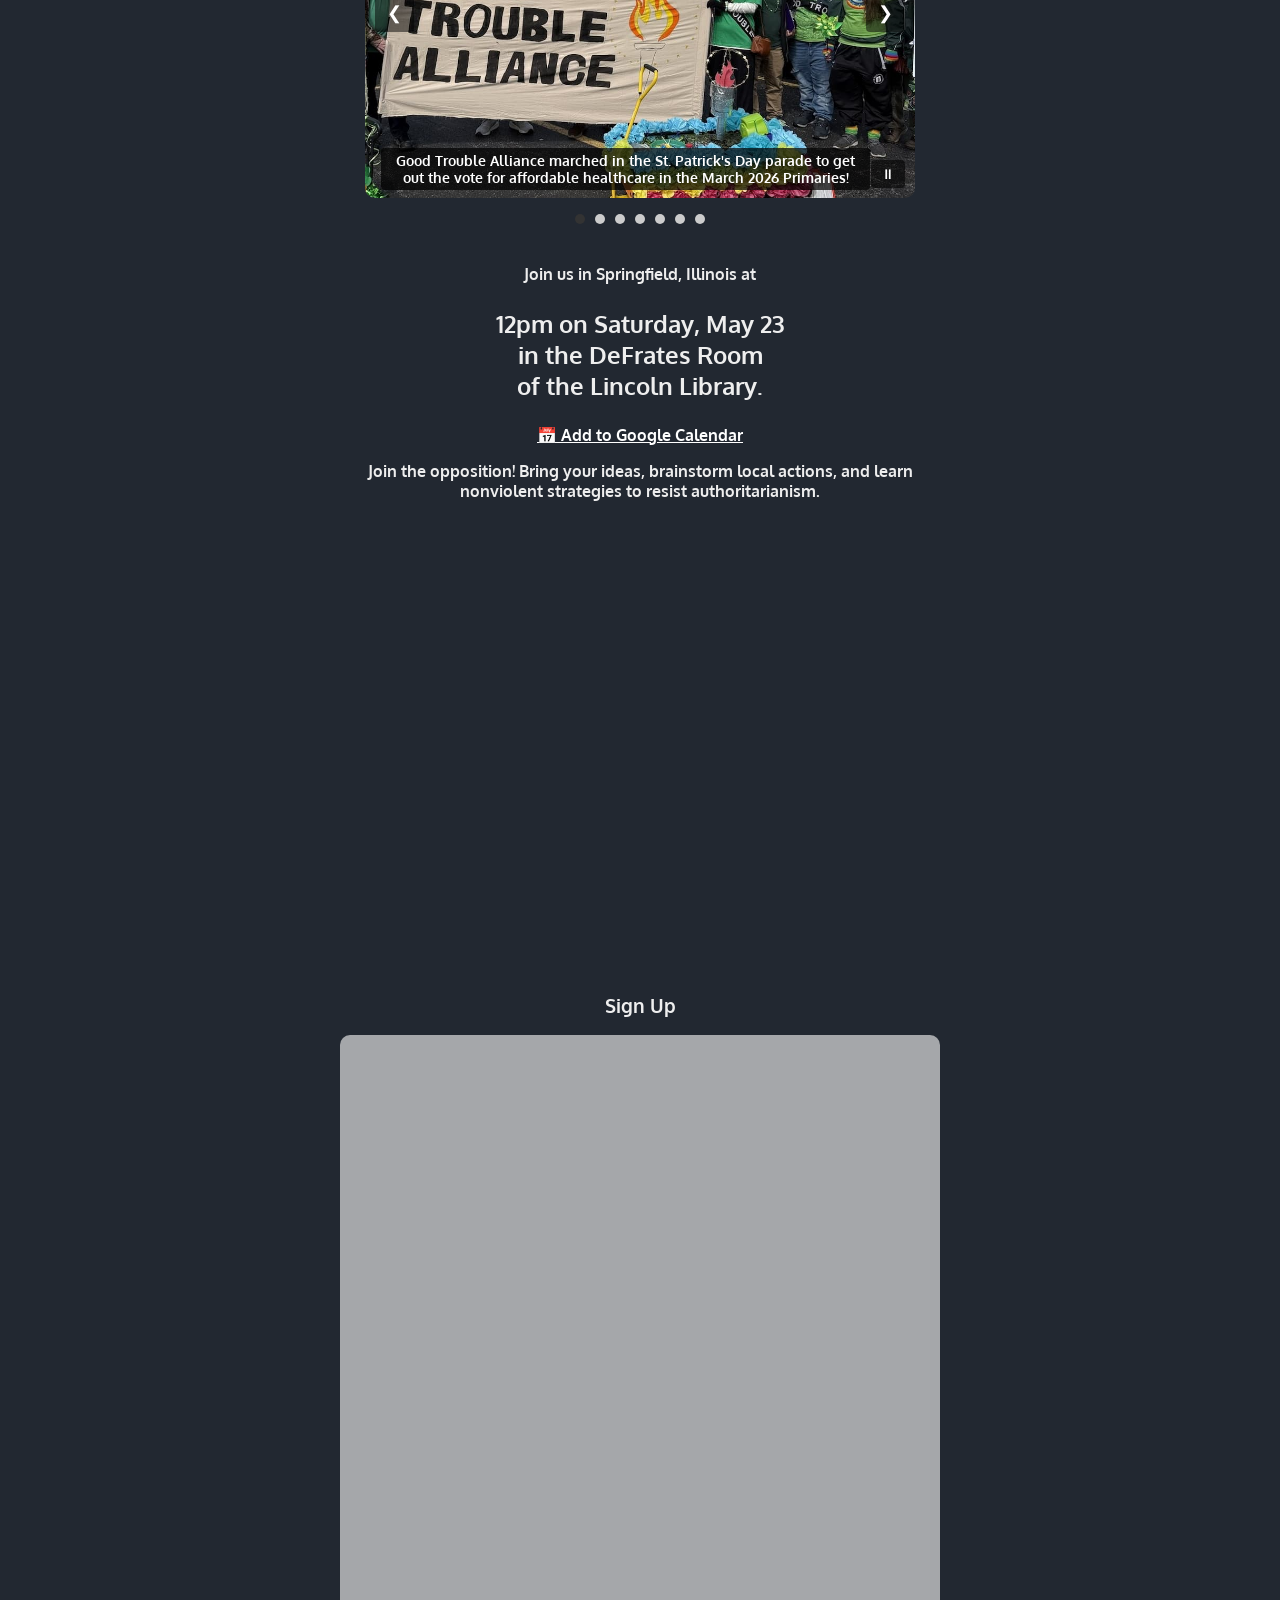
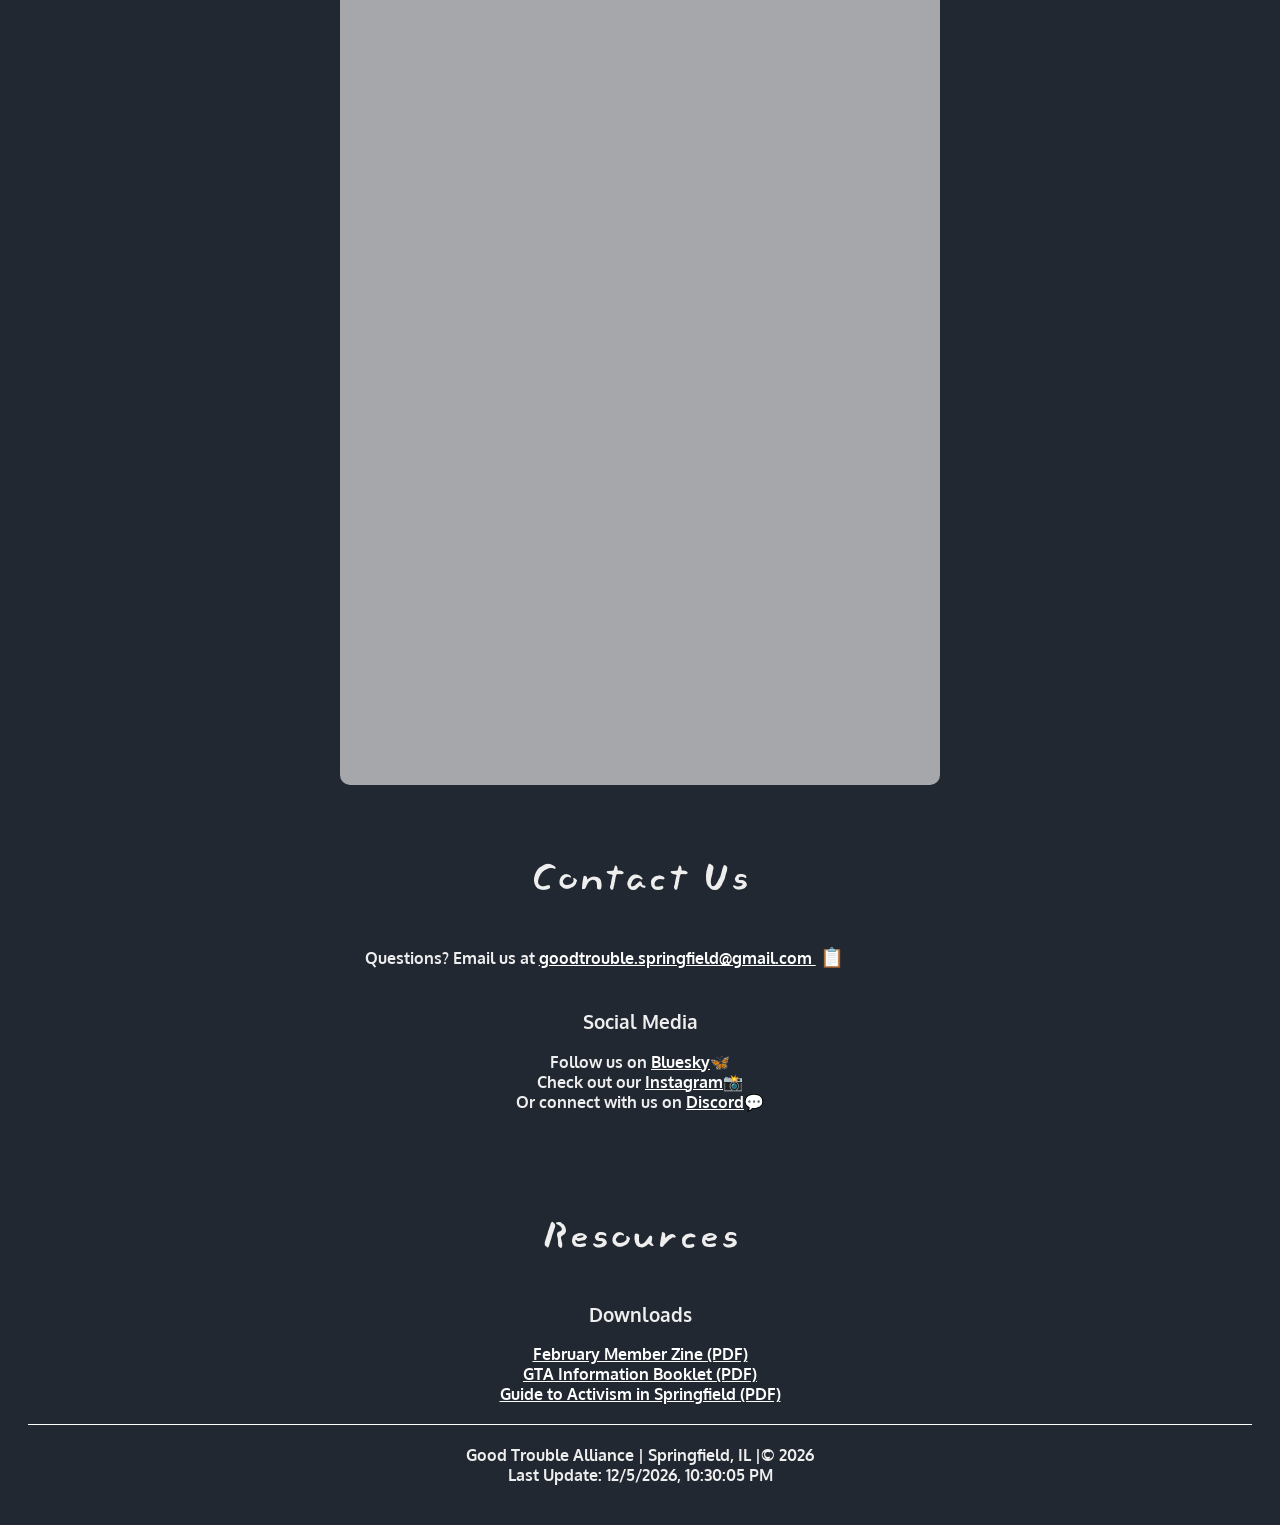
==== commit 2351579c: "added emojis" ====
--- a/index.html
+++ b/index.html
@@ -54,17 +54,19 @@
              and human rights. Democracy is the foundation of freedom, dignity, and progress.
               The most effective way to protect these principles is through active, 
               strategic nonviolent resistance.
-          </p>
-          <p><br>
+          </p><br>
+ 
+        <p>
            Newly started in 2025, the Good Trouble Alliance strives to live up to the ideals 
            set forth by John Lewis as we peacefully and joyfully fight
             authoritarianism and human rights abuses in America starting here in Springfield, Illinois. </p><br>
-          <h3>What We Do</h3>
+          
+        <h3>What We Do</h3>
 
           <ul class="what-we-do">
-            <li>Train in the theory and practice of strategic nonviolent resistance.</li><br>
-            <li>Speak up for democracy and human rights in public forums.</li><br>
-            <li>Build civic engagement and democratic values through service, outreach, and advocacy.</li>
+            <li>📚 Train in the theory and practice of strategic nonviolent resistance.</li><br>
+            <li>🗣️ Speak up for democracy and human rights in public forums.</li><br>
+            <li>🤝 Build civic engagement and democratic values through service, outreach, and advocacy.</li>
           </ul>
         
           <br>
@@ -75,7 +77,8 @@
         </section>
         <section id="join">
           <h2>Join Us</h2>
-        <div class="carousel">
+
+          <div class="carousel">
           <div class="carousel-inner">
             <div class="carousel-item active">
               <img src="images/01_banner_parade.jpg" alt="GTA Banner" class="left-center">
@@ -119,6 +122,7 @@
           <button class="prev">&#10094;</button>
           <button class="next">&#10095;</button>
         </div><br>
+       
           <p>Join us in Springfield, Illinois at</p>
           <p class="meeting-info">
             12pm on Saturday, May 23 <br />
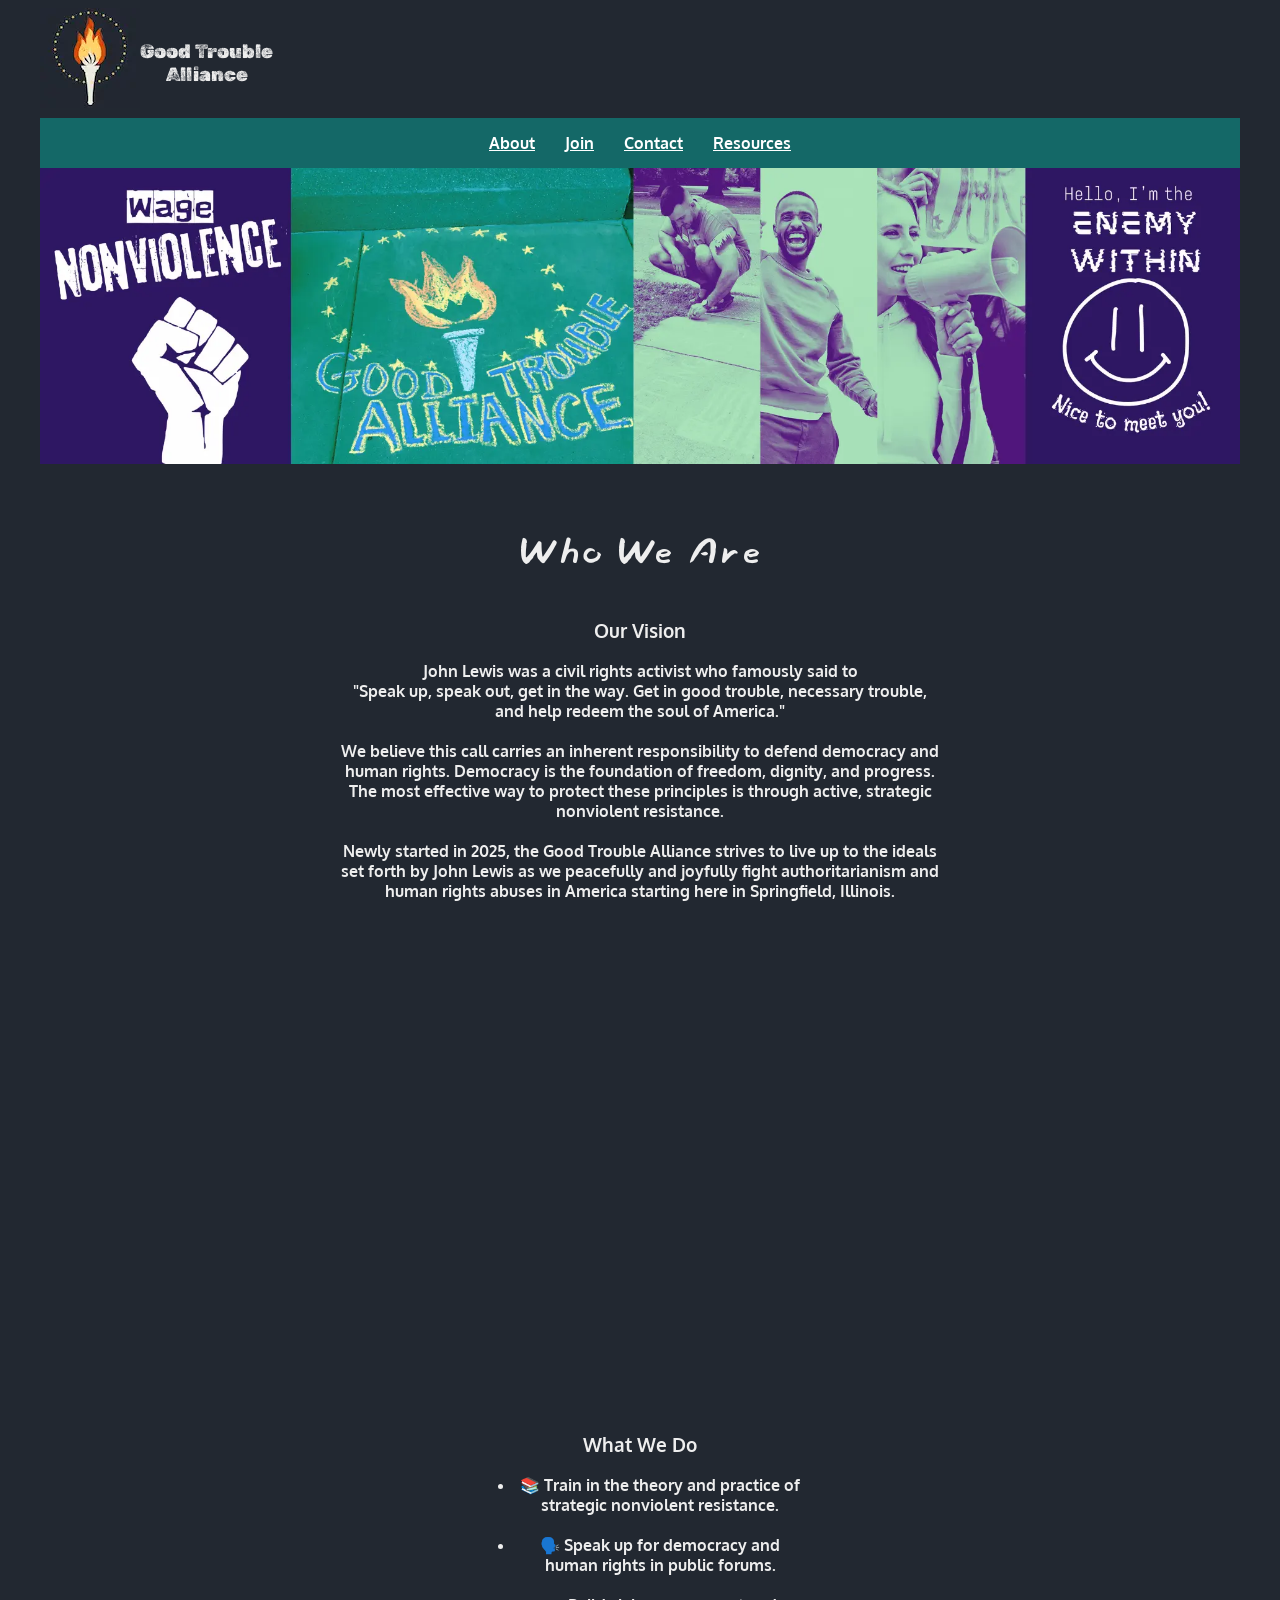
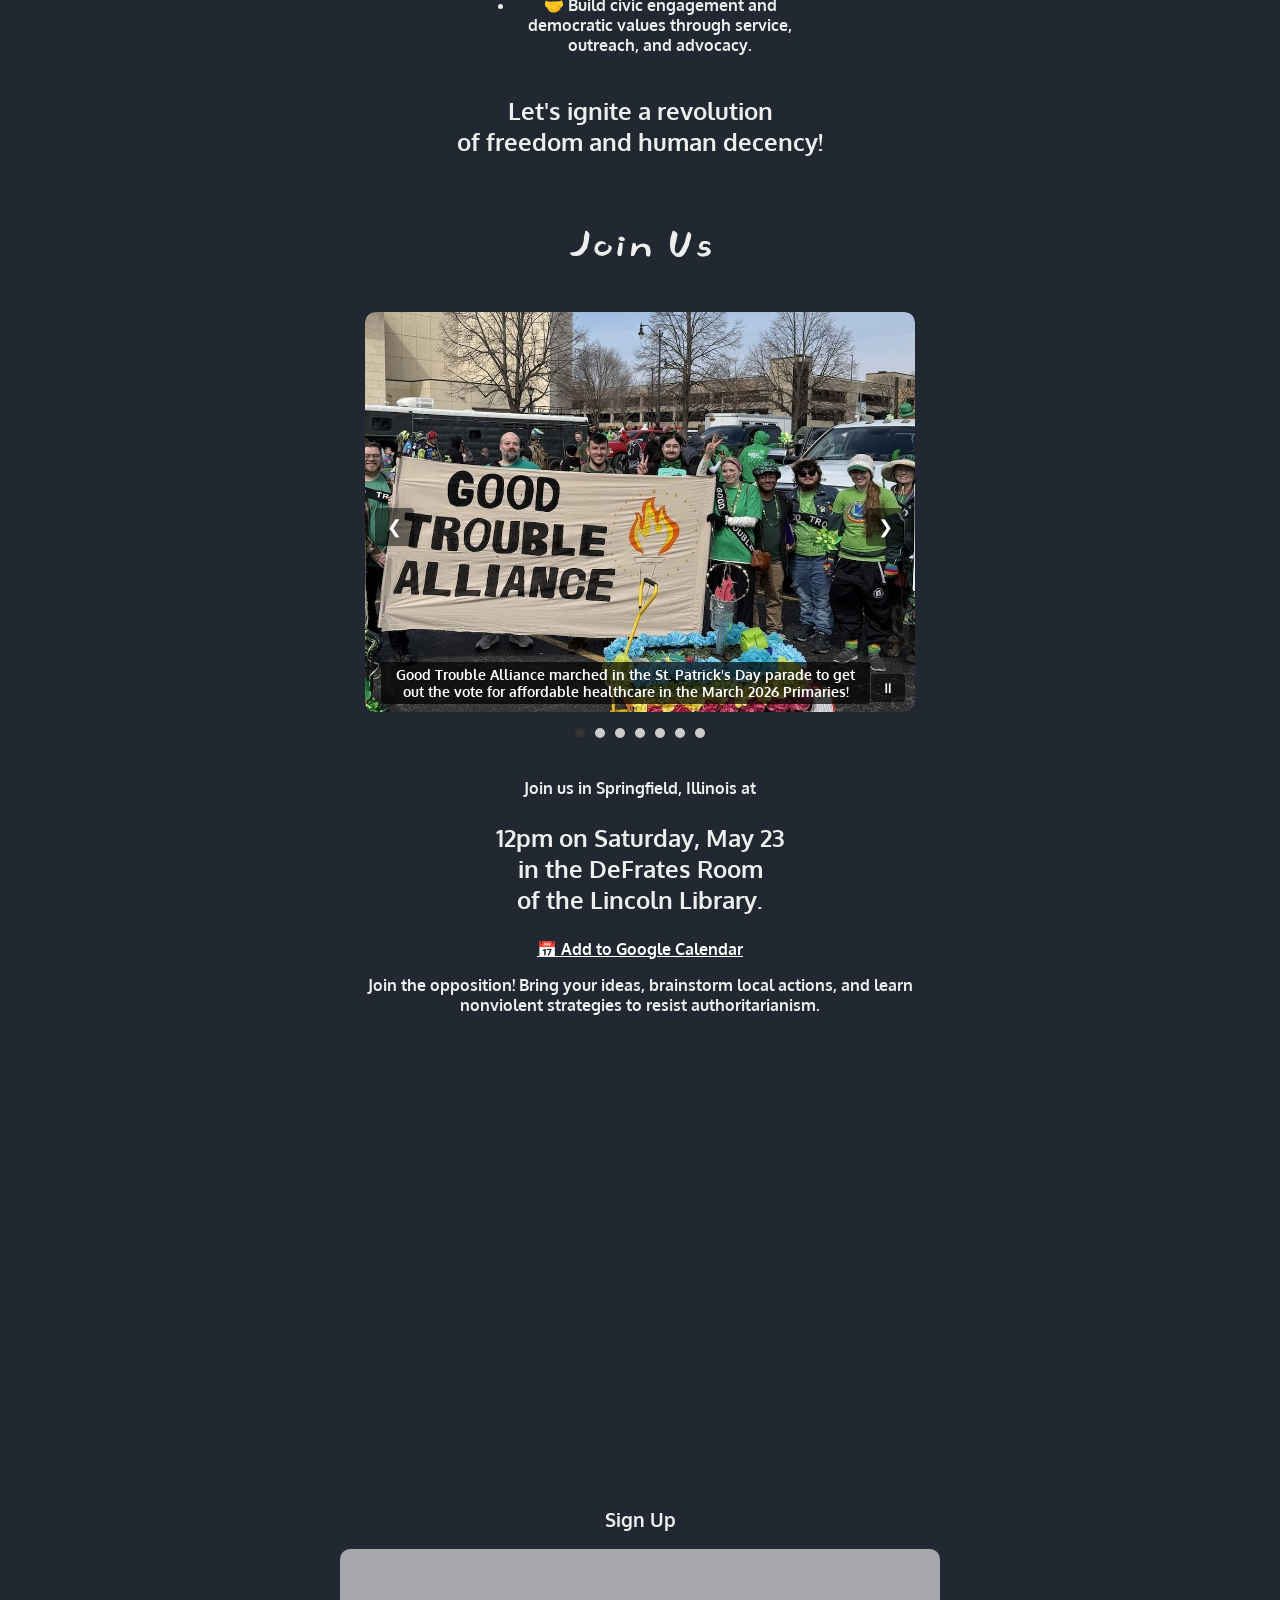
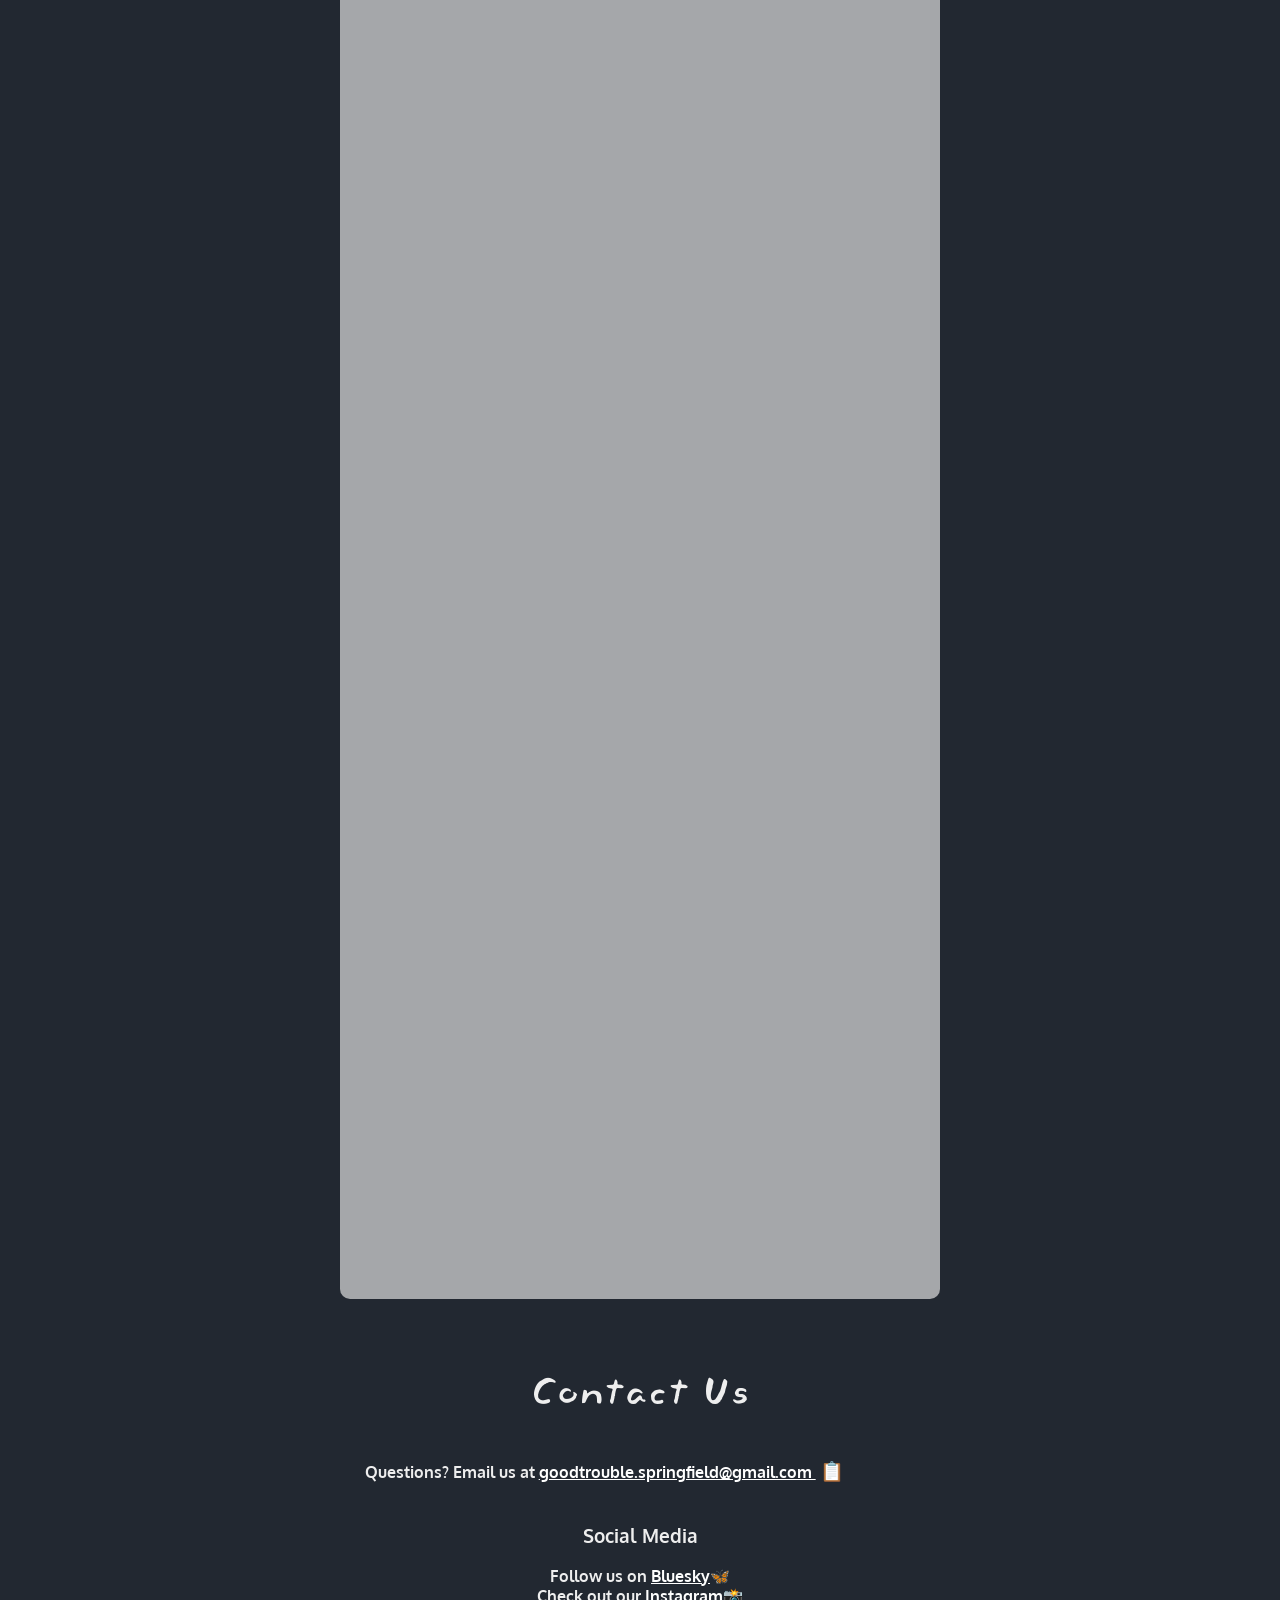
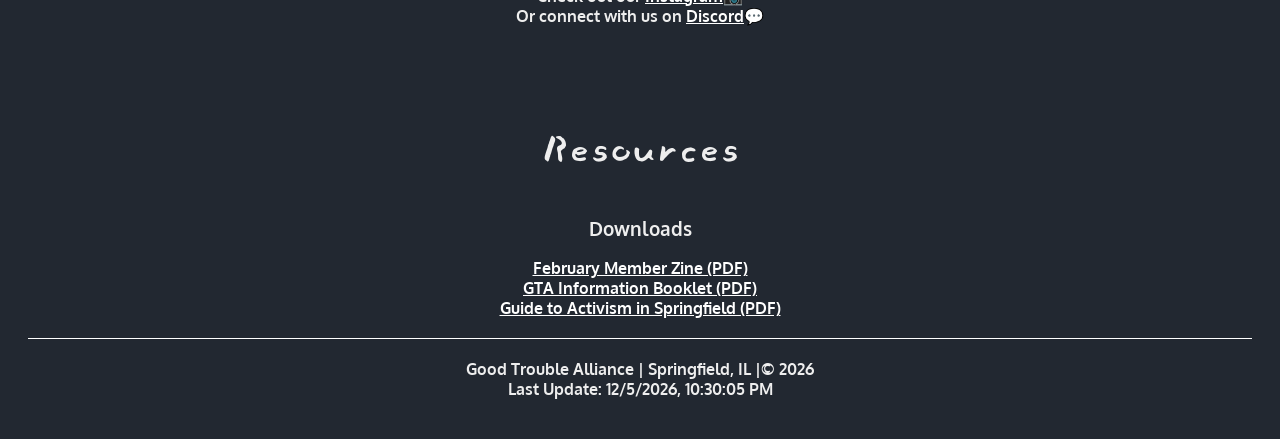
==== commit 05832f65: "Added video" ====
--- a/index.html
+++ b/index.html
@@ -44,6 +44,7 @@
       <div class="main-text">
         <section id="vision">
           <h2>Who We Are</h2>
+          
           <h3>Our Vision</h3>
           <p>
             John Lewis was a civil rights activist who famously said to <br />
@@ -60,7 +61,16 @@
            Newly started in 2025, the Good Trouble Alliance strives to live up to the ideals 
            set forth by John Lewis as we peacefully and joyfully fight
             authoritarianism and human rights abuses in America starting here in Springfield, Illinois. </p><br>
-          
+         <br>
+         <iframe width="560" 
+          height="315" 
+          src="https://www.youtube.com/embed/ZgDARhpezjQ?si=04EyldJxofQCC2Y0" 
+          title="YouTube video player" 
+          allow="accelerometer; autoplay; clipboard-write; encrypted-media; gyroscope; picture-in-picture; web-share" 
+          referrerpolicy="strict-origin-when-cross-origin" 
+          allowfullscreen>
+        </iframe><br><br>
+
         <h3>What We Do</h3>
 
           <ul class="what-we-do">
@@ -69,12 +79,10 @@
             <li>🤝 Build civic engagement and democratic values through service, outreach, and advocacy.</li>
           </ul>
         
-          <br>
+          <br><br>
             <p class ="emphasized-text">Let's ignite a revolution <br>of freedom and human decency!</p>
-          
-          
-          
-        </section>
+        </section>
+
         <section id="join">
           <h2>Join Us</h2>
 
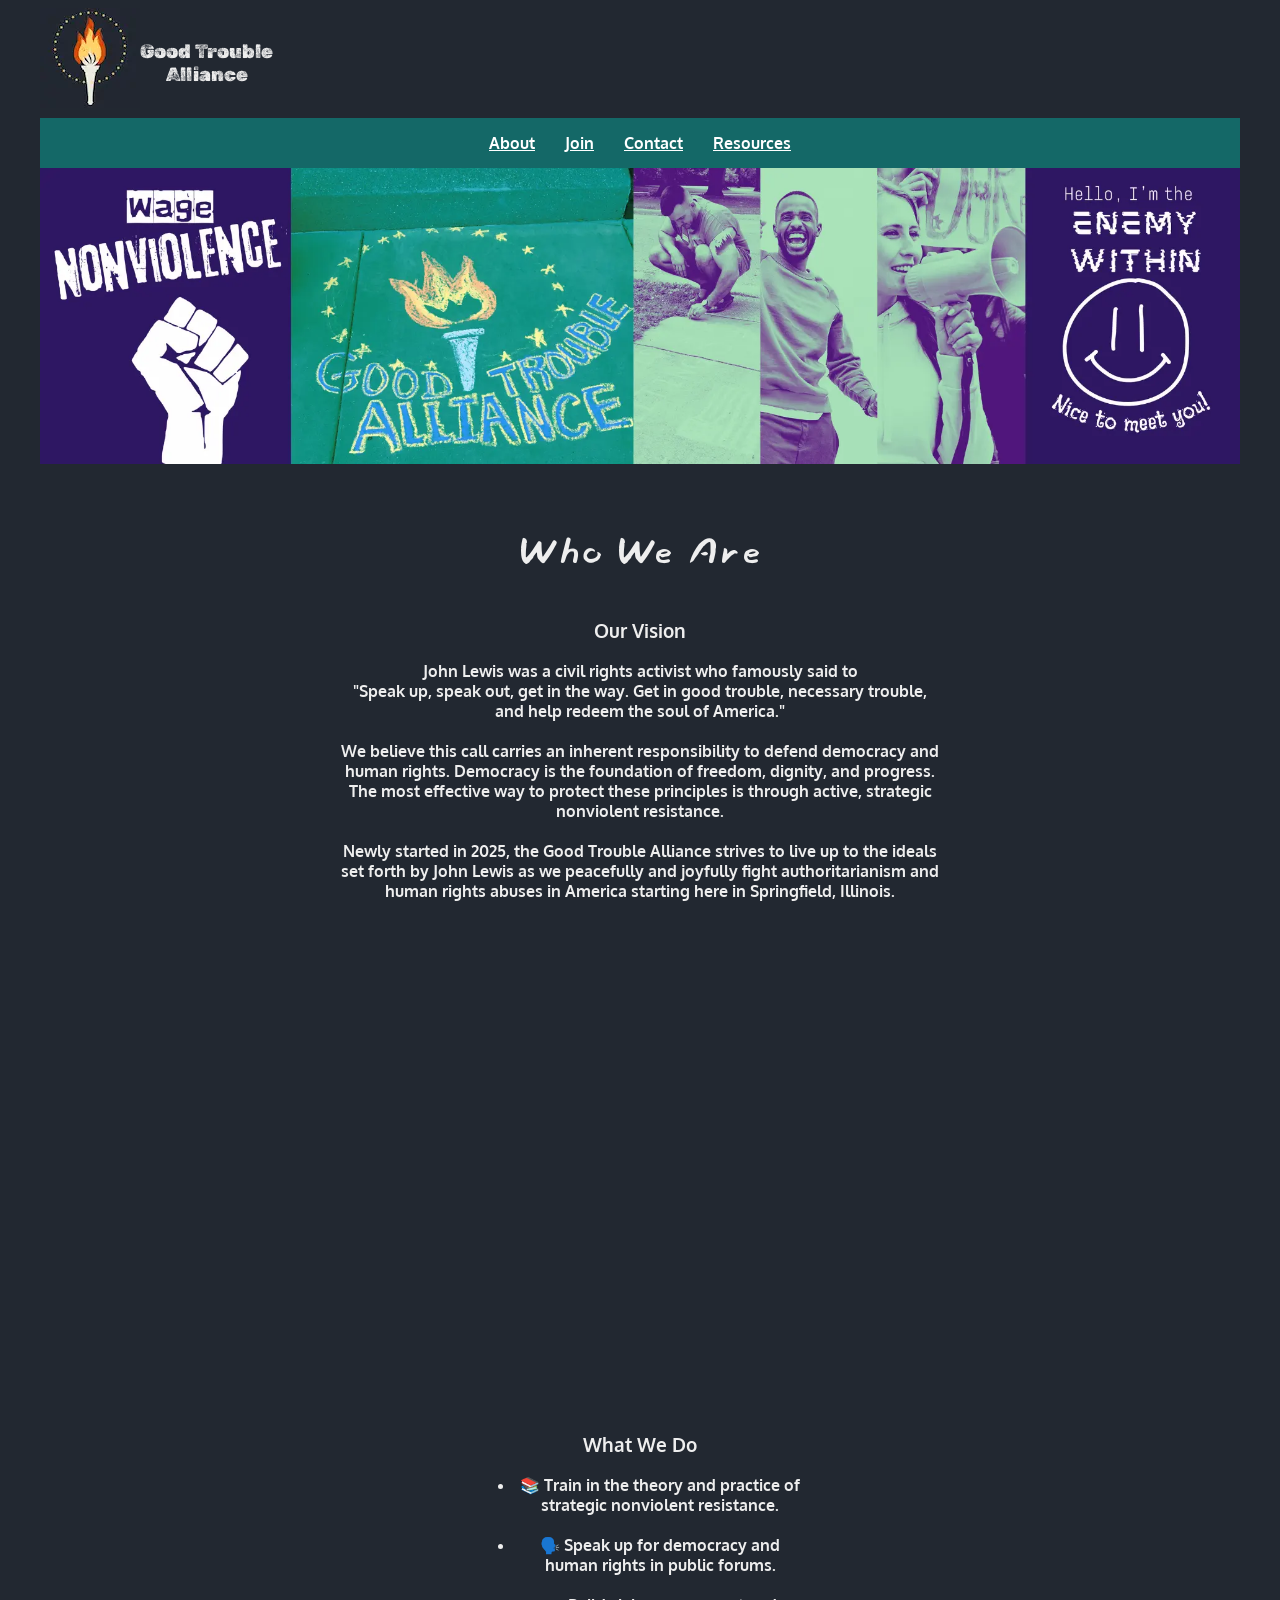
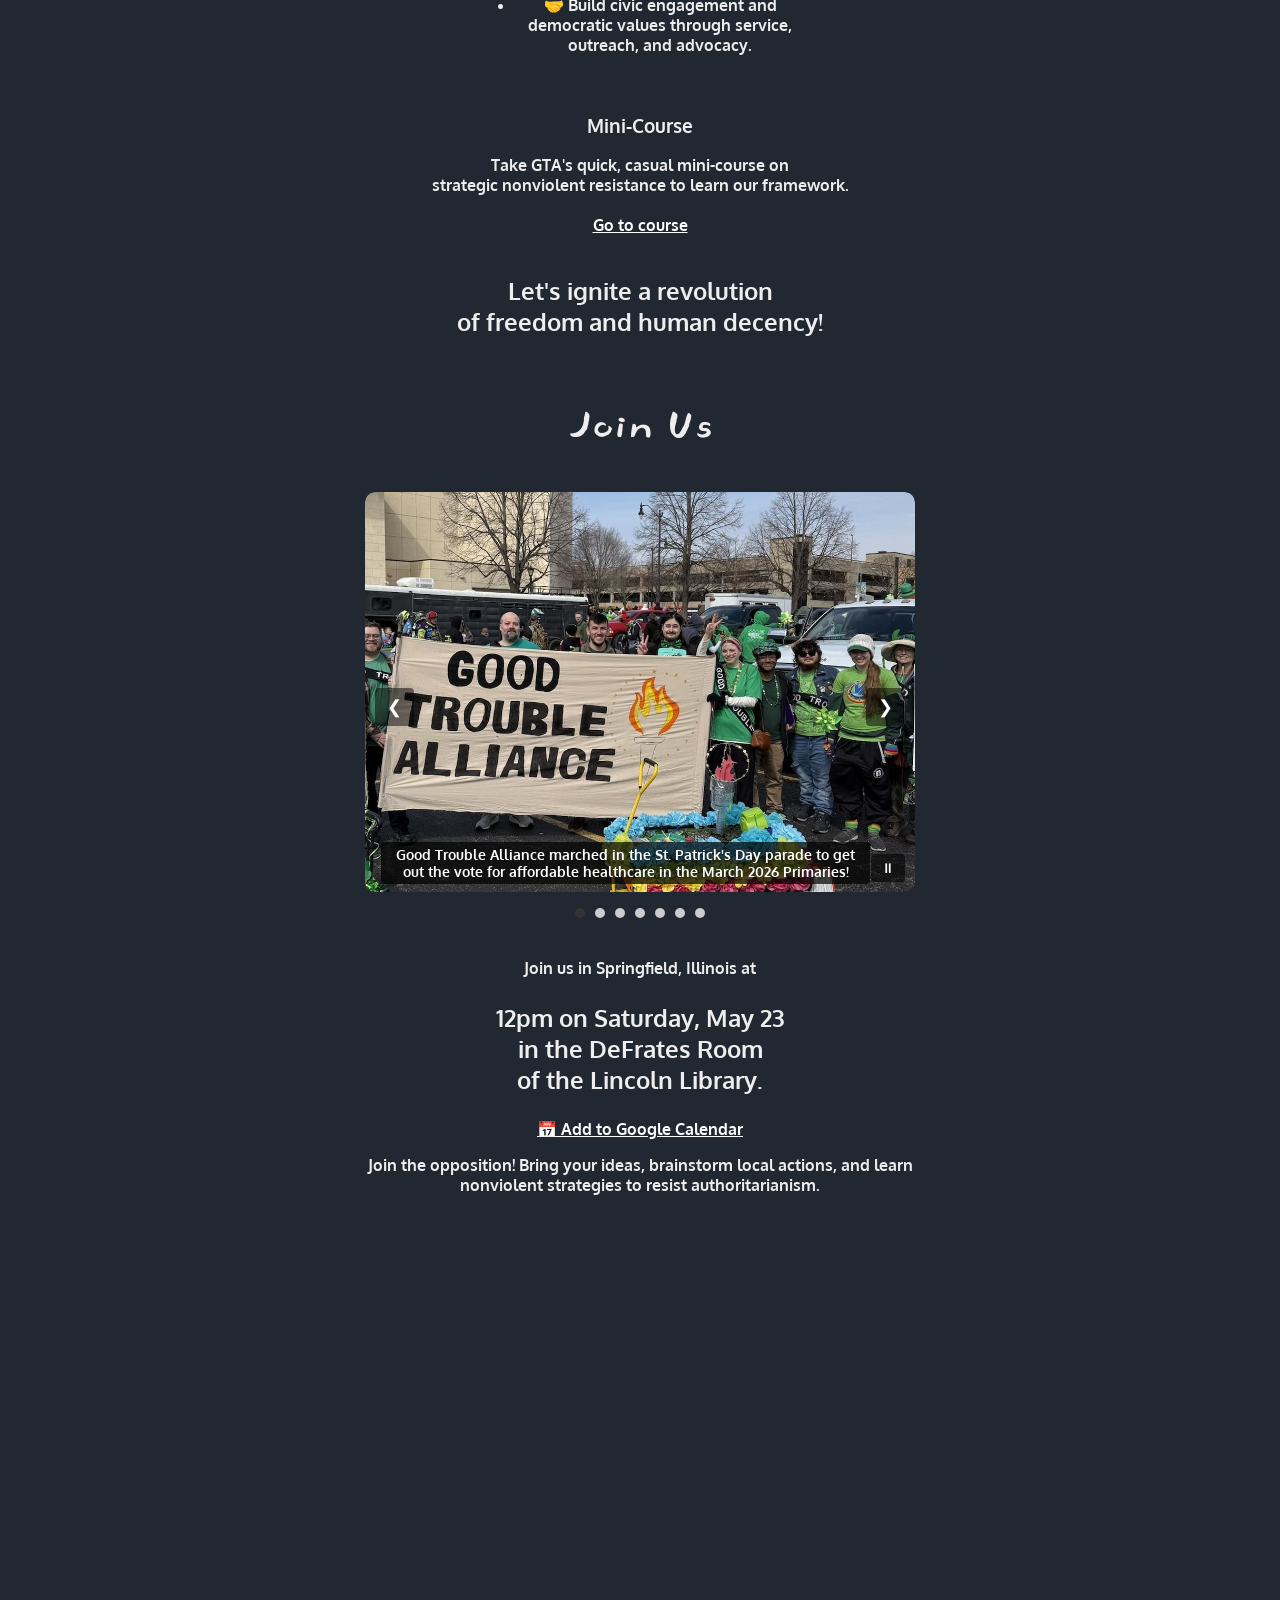
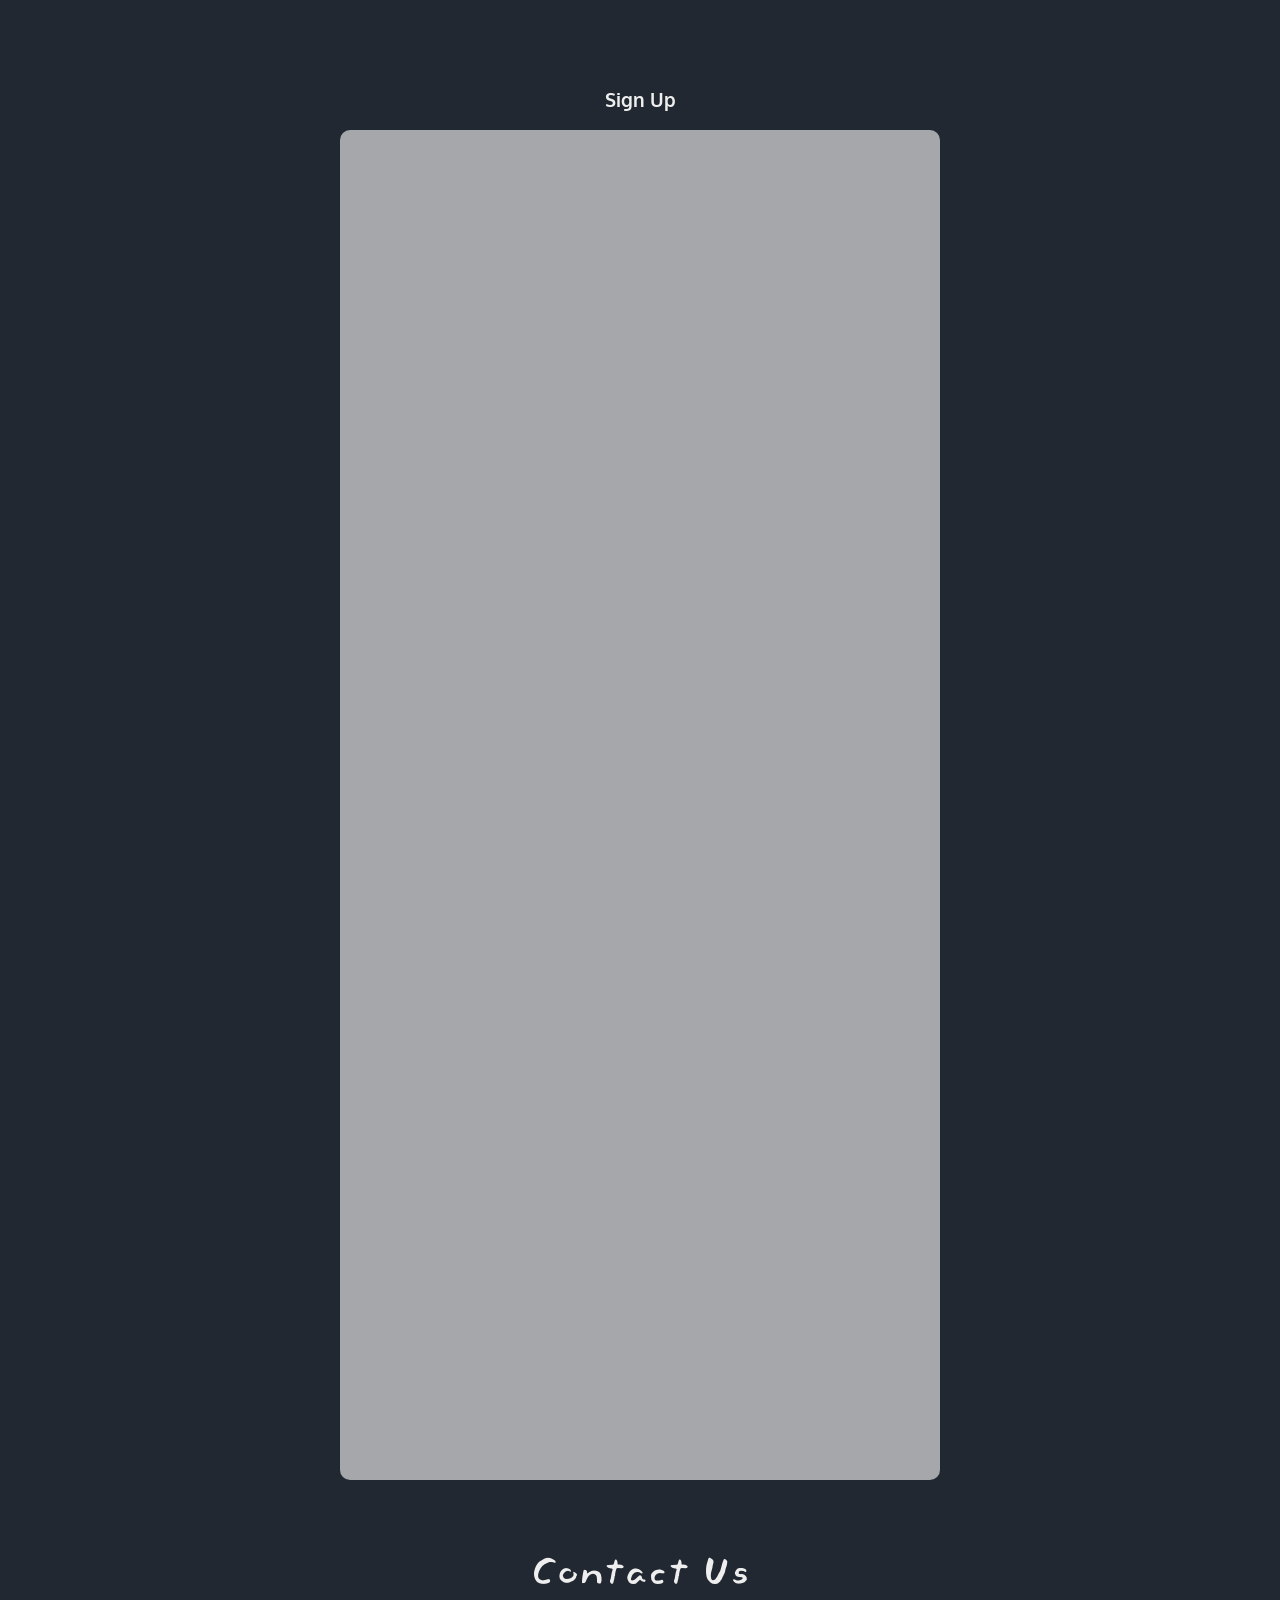
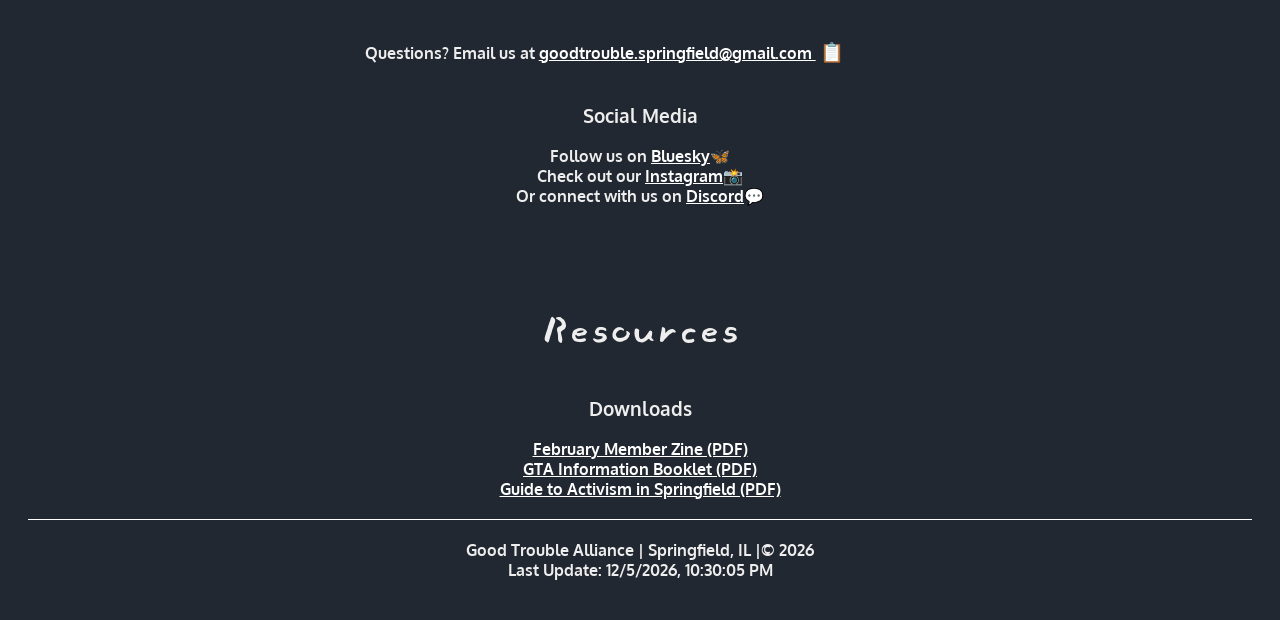
==== commit 33fb0066: "Added link to course" ====
--- a/index.html
+++ b/index.html
@@ -77,9 +77,17 @@
             <li>📚 Train in the theory and practice of strategic nonviolent resistance.</li><br>
             <li>🗣️ Speak up for democracy and human rights in public forums.</li><br>
             <li>🤝 Build civic engagement and democratic values through service, outreach, and advocacy.</li>
-          </ul>
-        
-          <br><br>
+          </ul><br><br>
+        <h3>Mini-Course</h3>
+          
+          <p>Take GTA's quick, casual mini-course on <br> strategic nonviolent resistance to learn our framework.</p>
+          <br>
+          <a href="https://app.notion.com/p/Strategic-Nonviolent-Resistance-36e30268978b80d28342dcb364997058?source=copy_link"
+             target="_blank"
+             rel="noopener noreferrer">
+            Go to course
+          </a>
+          <br><br><br>
             <p class ="emphasized-text">Let's ignite a revolution <br>of freedom and human decency!</p>
         </section>
 
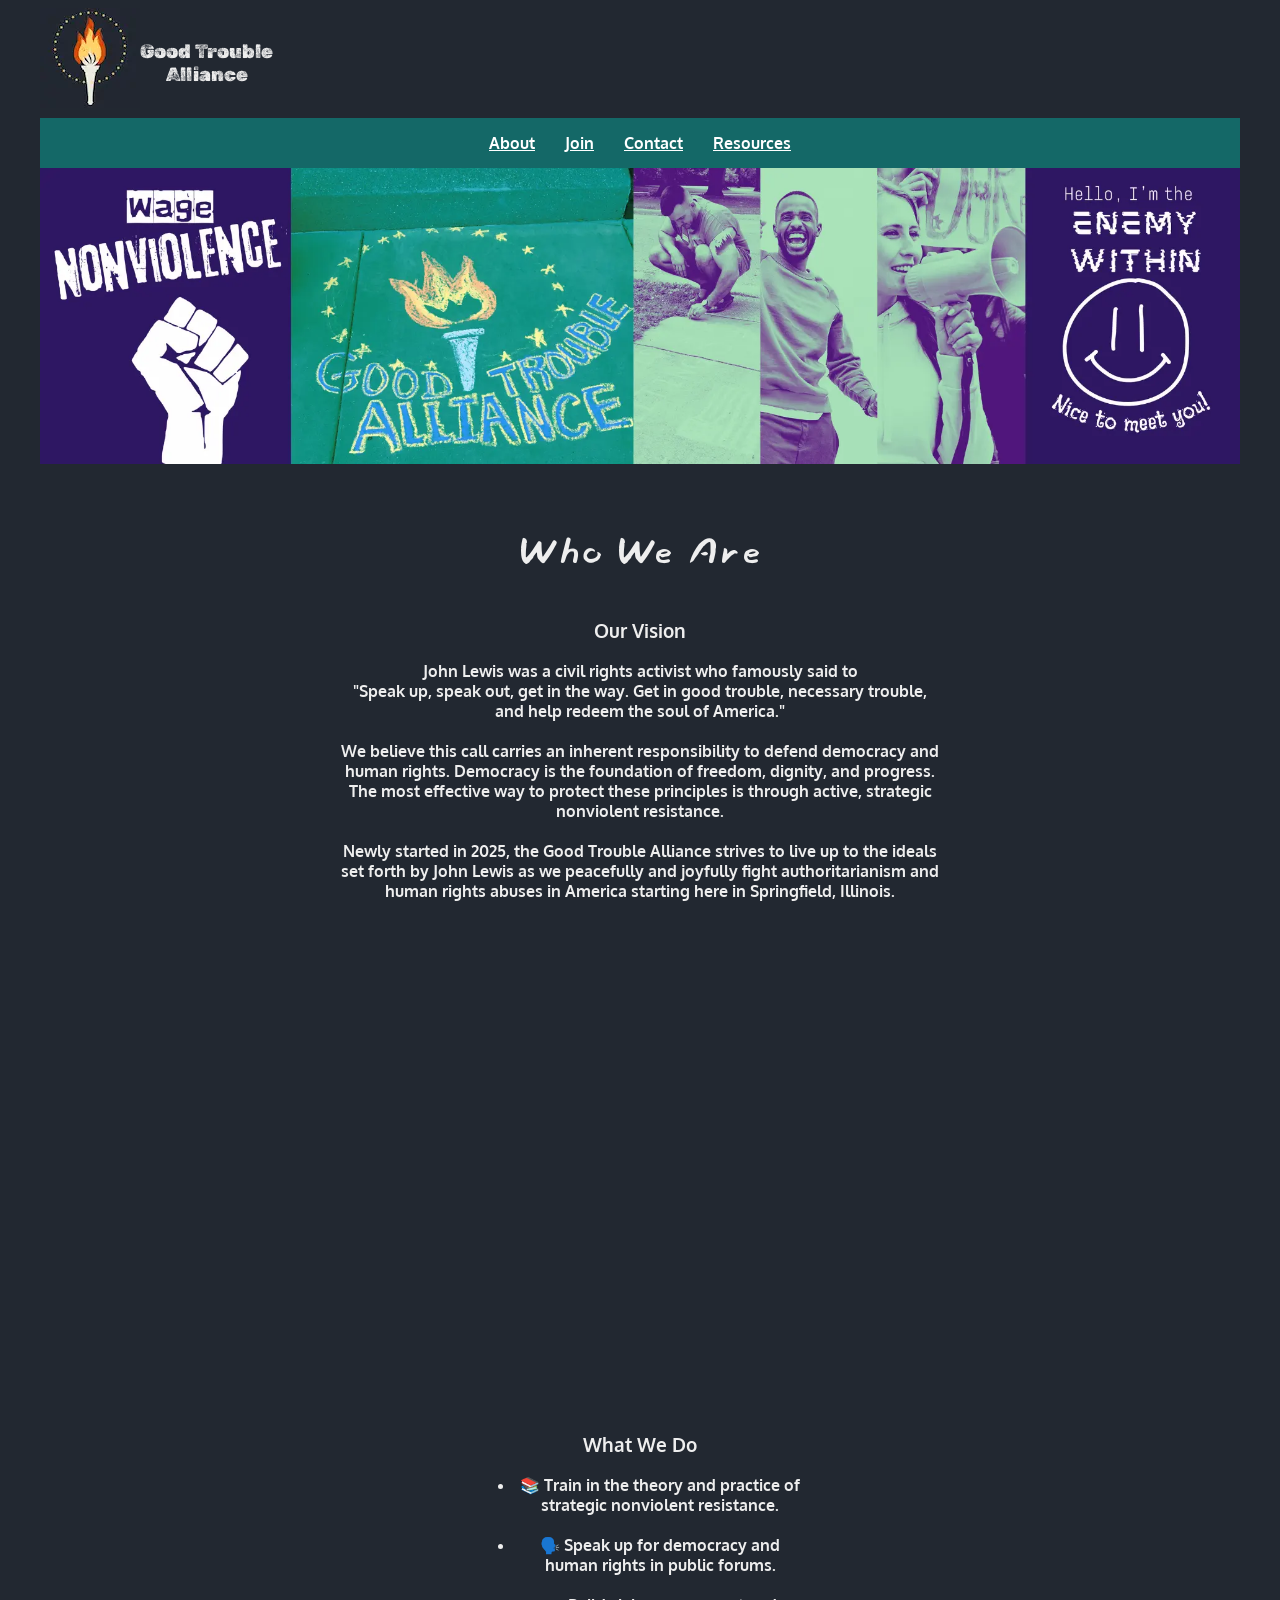
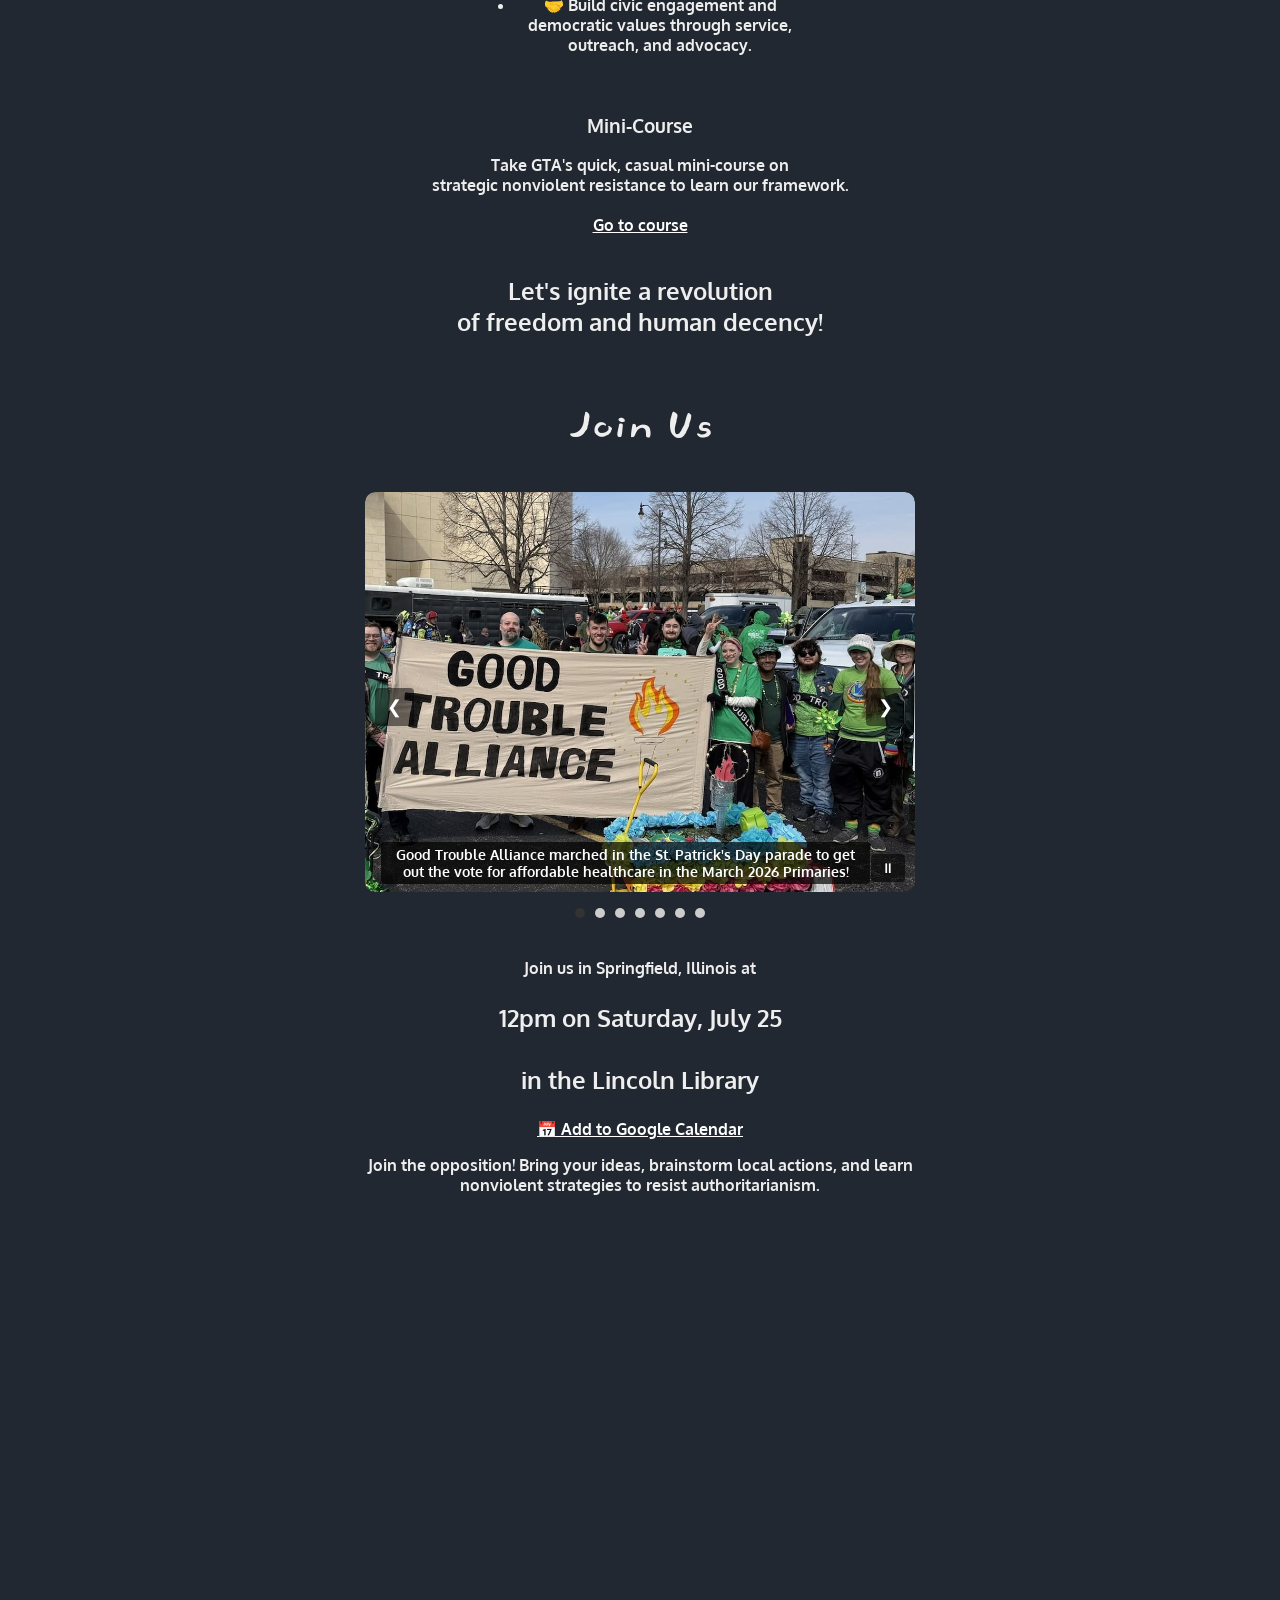
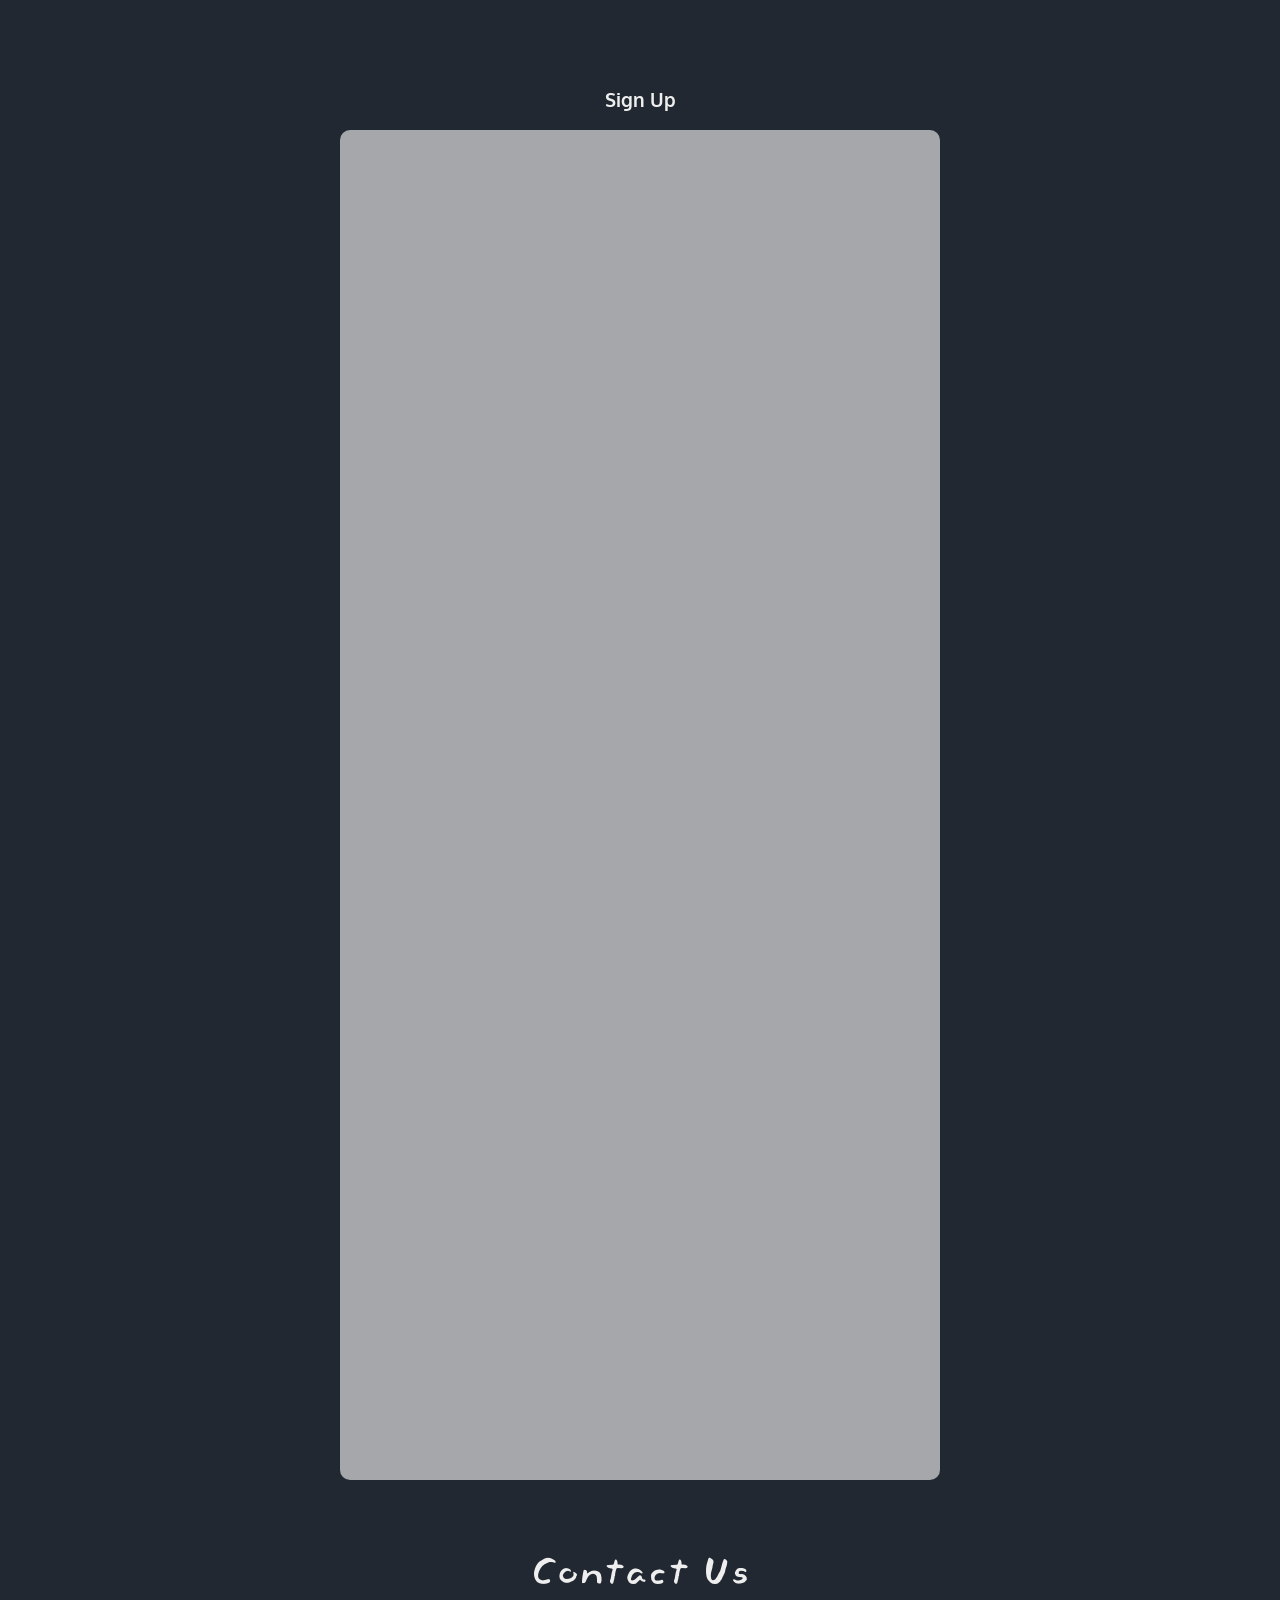
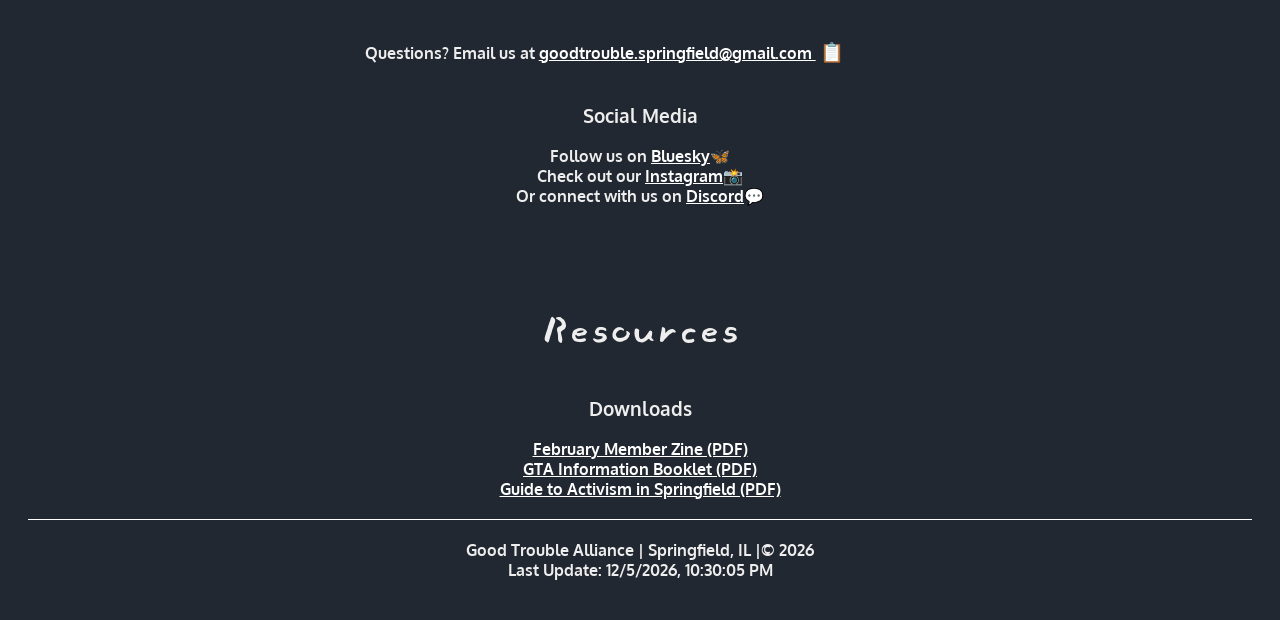
==== commit dc6a52b1: "updated date for July" ====
--- a/index.html
+++ b/index.html
@@ -141,12 +141,12 @@
        
           <p>Join us in Springfield, Illinois at</p>
           <p class="meeting-info">
-            12pm on Saturday, May 23 <br />
-            in the DeFrates Room <br>of the Lincoln Library.
+            12pm on Saturday, July 25 <br />
+            <br>in the Lincoln Library
           </p>
           <p>
             <a
-              href="https://www.google.com/calendar/render?action=TEMPLATE&text=Good+Trouble+Alliance+Meetup&details=Join+us+at+the+Lincoln+Library+DeFrates+Room+to+organize+resistance!&location=Lincoln+Library,+Springfield,+IL&dates=20260523T170000Z/20260523T183000Z"
+              href="https://www.google.com/calendar/render?action=TEMPLATE&text=Good+Trouble+Alliance+Meetup&details=Join+us+at+the+Lincoln+Library+DeFrates+Room+to+organize+resistance!&location=Lincoln+Library,+Springfield,+IL&dates=20260725T170000Z/20260725T183000Z"
               target="_blank"
               rel="noopener noreferrer"
             >
